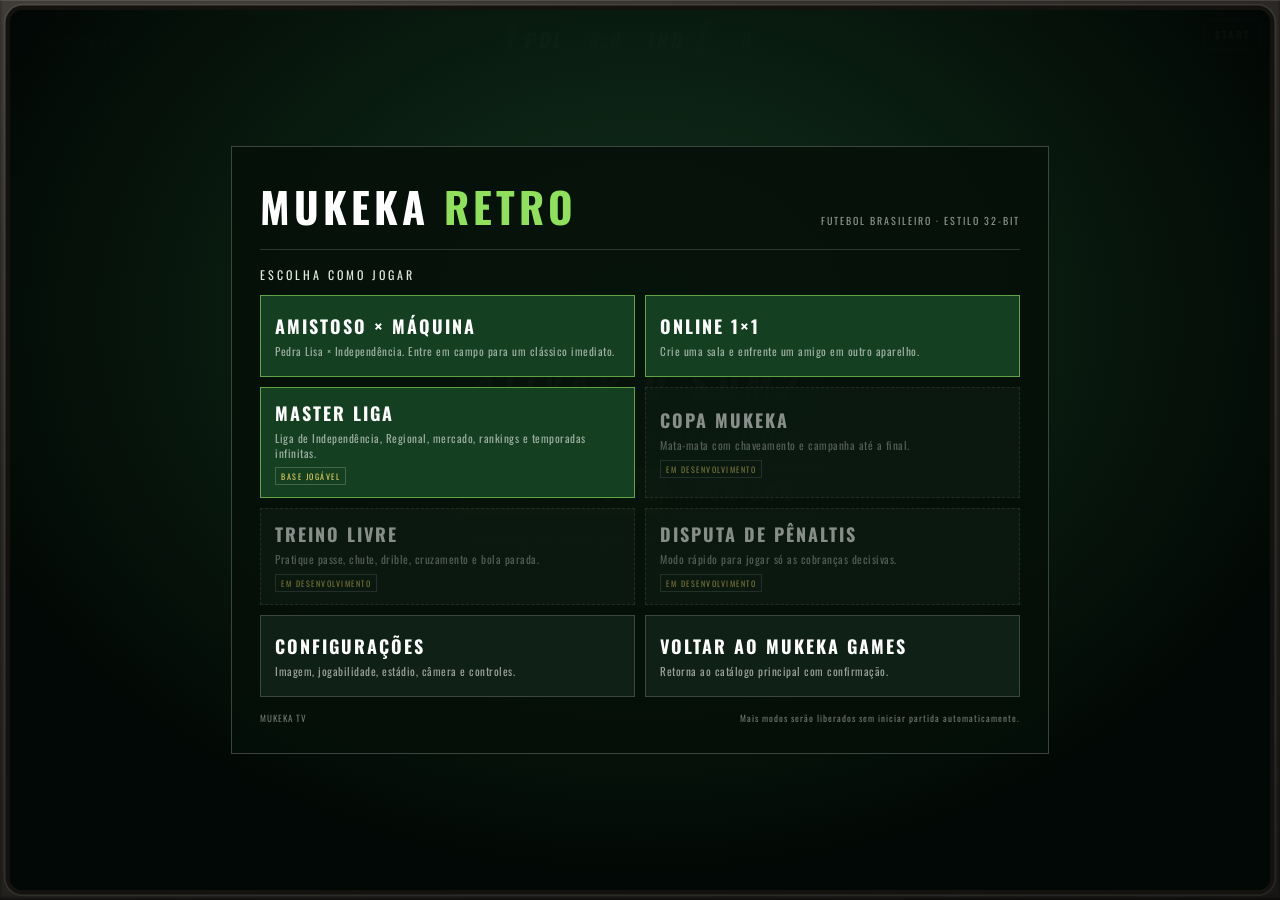
==== mukeka-retro/index.html @ c4d49ad3 "Adiciona apresentacao visual da arbitragem" ====
<!DOCTYPE html>
<html lang="pt-BR">
<head>
  <meta charset="UTF-8">
  <meta name="viewport" content="width=device-width, initial-scale=1.0, maximum-scale=1.0, user-scalable=no, viewport-fit=cover">
  <meta name="mobile-web-app-capable" content="yes">
  <meta name="apple-mobile-web-app-capable" content="yes">
  <meta name="apple-mobile-web-app-status-bar-style" content="black-translucent">
  <meta name="theme-color" content="#000000">
  <title>Mukeka Retro</title>
  <!-- Шрифт телеграфики: узкий гротеск с кириллицей — так выглядели плашки
       трансляций 90-х. Jersey 10 / Press Start 2P из первоначального плана
       отпали: у Jersey 10 нет кириллицы, а пиксельный шрифт — это приставка,
       а не телевизор. Не загрузился — падаем на системный узкий гротеск. -->
  <link rel="preconnect" href="https://fonts.googleapis.com">
  <link rel="preconnect" href="https://fonts.gstatic.com" crossorigin>
  <link href="https://fonts.googleapis.com/css2?family=Oswald:wght@400;500;700&display=swap" rel="stylesheet">
  <style>
    :root {
      --tv-font: "Oswald", "PT Sans Narrow", "Arial Narrow", Arial, sans-serif;
      --tv-navy: #131a3c;
      --tv-navy-deep: #080c22;
      --tv-gold: #f2c73d;
    }
    html, body {
      margin: 0; padding: 0;
      width: 100%; height: 100%;
      background: #000;
      overflow: hidden;
      touch-action: none; /* отключаем системные жесты, чтобы тапы шли в игру */
      font-family: "Courier New", monospace;
      -webkit-user-select: none; user-select: none;
    }
    #game { display: block; width: 100%; height: 100%; }

    /* ================= КОРПУС ТЕЛЕВИЗОРА =================
       Раньше «силуэт телевизора» рисовала только кривизна шейдера — чёрные
       углы внутри кадра. Теперь вокруг стекла стоит настоящий корпус:
       пластик, динамик, красный светодиод и панель аналоговых ручек.
       Настройки картинки живут ТОЛЬКО здесь (в меню их больше нет) —
       канал, яркость, контраст, цвет крутятся ручками, чёткость и газон
       переключаются клавишами, как на телевизоре конца 90-х.

       Важно про вёрстку: #tv-screen имеет transform, поэтому становится
       «якорем» для position: fixed своих потомков. Благодаря этому весь
       старый оверлей (табло, кнопки, стик) остался fixed и просто переехал
       внутрь стекла — переписывать полтора десятка правил не пришлось. */
    #tv {
      position: fixed; inset: 0; display: flex;
      gap: 0;
      padding: clamp(5px, 1.1vmin, 16px);
      box-sizing: border-box;
      /* Тёмный «графитовый» пластик: у телевизоров эпохи он не однотонный,
         а с мягким переливом от источника света в комнате */
      background:
        radial-gradient(120% 90% at 18% 0%, rgba(255,255,255,0.055), rgba(255,255,255,0) 62%),
        linear-gradient(160deg, #37332e 0%, #2a2724 38%, #201e1b 76%, #171614 100%);
    }
    /* Тонкая светлая фаска по внешнему периметру — ребро корпуса */
    #tv::after {
      content: ''; position: absolute; inset: 0; pointer-events: none;
      box-shadow: inset 0 1px 0 rgba(255,255,255,0.12), inset 0 -2px 3px rgba(0,0,0,0.5);
    }

    #tv-screen {
      position: relative; flex: 1 1 auto; min-width: 0; overflow: hidden;
      border-radius: clamp(5px, 1.4vmin, 20px);
      background: #000;
      transform: translateZ(0);   /* ЯКОРЬ для position: fixed внутри (см. выше) */
      /* Стекло утоплено в пластик: тёмная кромка + мягкая тень от рамки */
      box-shadow:
        0 0 0 clamp(2px, 0.5vmin, 6px) #14120f,
        0 0 0 clamp(3px, 0.7vmin, 8px) rgba(255,255,255,0.07),
        inset 0 0 clamp(10px, 2.4vmin, 34px) rgba(0,0,0,0.85);
    }
    /* Блик на стекле: очень слабый, иначе спорит с картинкой */
    #tv-glass {
      position: absolute; inset: 0; pointer-events: none; z-index: 30;
      background: linear-gradient(148deg,
        rgba(255,255,255,0.055) 0%, rgba(255,255,255,0.018) 17%,
        rgba(255,255,255,0) 34%, rgba(255,255,255,0) 100%);
    }

    /* ---- Панель управления ---- */
    #tv-panel {
      display: none !important;
      flex: 0 0 0;
      display: flex; flex-direction: column; align-items: center;
      gap: clamp(3px, 0.7vh, 9px);
      padding: clamp(4px, 1vh, 12px) 4px;
      box-sizing: border-box; overflow: hidden;
      font-family: var(--tv-font);
      /* Панель чуть светлее корпуса — как накладка на настоящем телевизоре */
      background: linear-gradient(105deg, rgba(255,255,255,0.05), rgba(0,0,0,0.22));
      border-radius: clamp(4px, 1vmin, 12px);
      box-shadow: inset 0 1px 0 rgba(255,255,255,0.13), inset 0 -1px 0 rgba(0,0,0,0.5);
    }
    #tv-brand {
      color: rgba(226,220,208,0.72); letter-spacing: 2px;
      font-size: clamp(8px, 1.5vh, 13px); font-weight: 700;
      text-shadow: 0 1px 0 rgba(0,0,0,0.8);
      display: flex; align-items: baseline; gap: 2px;
    }
    #tv-brand span { color: var(--tv-gold); opacity: 0.75; font-weight: 500; }

    /* Решётка динамика: ряды точек, как на портативных ТВ */
    #tv-grille {
      width: 74%; height: clamp(10px, 2.4vh, 22px); flex: 0 0 auto;
      border-radius: 2px;
      background-image: radial-gradient(rgba(0,0,0,0.62) 34%, rgba(255,255,255,0.05) 36%);
      background-size: 5px 5px;
      box-shadow: inset 0 1px 2px rgba(0,0,0,0.6);
    }
    /* Красный «глазок» дежурного режима */
    #tv-led {
      width: 7px; height: 7px; border-radius: 50%; flex: 0 0 auto;
      background: #ff4130;
      box-shadow: 0 0 7px rgba(255,65,48,0.85), inset 0 0 2px rgba(255,220,210,0.9);
    }

    /* ---- Во весь экран ----
       Панель ручек уезжает, рамка и скругление корпуса схлопываются, картинка
       занимает всё окно. Выход — маленькая кнопка в углу и Esc; состояние
       запоминается, поэтому записывать ролики можно без лишнего клика. */
    body.tv-full #tv { padding: 0; gap: 0; }
    body.tv-full #tv-panel { display: none; }
    body.tv-full #tv-screen { border-radius: 0; box-shadow: none; }

    #fs-exit {
      position: fixed; top: 10px; right: 12px;
      width: 28px; height: 28px; display: none;
      align-items: center; justify-content: center;
      font-family: var(--tv-font); font-size: 16px; line-height: 1;
      color: rgba(255,255,255,0.6);
      background: rgba(0,0,0,0.42);
      border: 1px solid rgba(255,255,255,0.22); cursor: pointer;
      opacity: 0.6; transition: opacity 0.15s;
      touch-action: manipulation; z-index: 12;
    }
    body.tv-full #fs-exit { display: flex; }
    #fs-exit:hover, #fs-exit:active { opacity: 1; color: #fff; }

    /* ---- Аналоговая ручка ---- */
    .knob {
      --k: clamp(30px, 6.4vh, 52px);
      width: 100%; display: flex; flex-direction: column; align-items: center;
      gap: 1px; touch-action: none; cursor: grab;
    }
    .knob:active { cursor: grabbing; }
    .knob-dial {
      position: relative; width: var(--k); height: var(--k); border-radius: 50%;
      /* Риски вокруг ручки — по ним и видно, насколько она повёрнута */
      background:
        repeating-conic-gradient(from -140deg,
          rgba(255,255,255,0.30) 0deg 1.1deg, rgba(255,255,255,0) 1.1deg 28deg);
      display: flex; align-items: center; justify-content: center;
    }
    /* Сама рифлёная шайба — она и вращается */
    .knob-cap {
      position: absolute; inset: 13%; border-radius: 50%;
      background:
        repeating-conic-gradient(rgba(0,0,0,0.20) 0deg 4deg, rgba(255,255,255,0.05) 4deg 8deg),
        radial-gradient(circle at 34% 28%, #57514a 0%, #3b3630 52%, #242119 100%);
      box-shadow: 0 2px 3px rgba(0,0,0,0.65), inset 0 1px 0 rgba(255,255,255,0.22);
      transition: transform 0.08s ease-out;
    }
    /* Указатель на шайбе */
    .knob-cap::after {
      content: ''; position: absolute; left: 50%; top: 7%;
      width: 2px; height: 34%; margin-left: -1px; border-radius: 1px;
      background: linear-gradient(180deg, #f4ead3, rgba(244,234,211,0.35));
      box-shadow: 0 0 3px rgba(255,240,200,0.6);
    }
    .knob-name {
      color: rgba(226,220,208,0.62); letter-spacing: 1px;
      font-size: clamp(7px, 1.25vh, 11px); text-transform: uppercase;
      text-shadow: 0 1px 0 rgba(0,0,0,0.75);
    }
    .knob-val {
      color: var(--tv-gold); font-size: clamp(8px, 1.35vh, 12px);
      letter-spacing: 1px; font-weight: 500; min-height: 1em;
      text-shadow: 0 0 5px rgba(242,199,61,0.35);
    }

    /* ---- Клавиши ---- */
    .tv-key {
      width: 88%; display: flex; flex-direction: column; align-items: center;
      gap: 0; padding: clamp(2px, 0.5vh, 5px) 2px;
      font-family: var(--tv-font); font-size: clamp(7px, 1.2vh, 11px);
      letter-spacing: 1px; color: rgba(226,220,208,0.66);
      background: linear-gradient(180deg, #4a443d, #2e2a25);
      border: none; border-radius: 3px; cursor: pointer;
      box-shadow: 0 2px 0 rgba(0,0,0,0.55), inset 0 1px 0 rgba(255,255,255,0.18);
      touch-action: manipulation;
    }
    .tv-key b {
      color: var(--tv-gold); font-weight: 500; font-size: clamp(8px, 1.3vh, 12px);
    }
    .tv-key:active {
      transform: translateY(2px);
      box-shadow: 0 0 0 rgba(0,0,0,0.55), inset 0 1px 3px rgba(0,0,0,0.5);
    }

    /* Планшет: панель уже и ручки мельче, чем на ПК — пальцу хватает, а поле
       остаётся крупным (фидбек Олега 27.07.2026). Раскладка та же, только
       масштаб: логика ручек от размера не зависит. */
    @media (pointer: coarse) {
      #tv-panel { flex: 0 0 clamp(62px, 8vw, 104px); gap: clamp(2px, 0.5vh, 6px); }
      .knob { --k: clamp(26px, 5.2vh, 40px); }
      #tv-brand { font-size: clamp(7px, 1.2vh, 11px); letter-spacing: 1px; }
      #tv-grille { height: clamp(8px, 1.8vh, 15px); }
      .tv-key { width: 92%; }
    }

    /* Узкий/низкий экран: панель ложится под стекло горизонтальной полосой,
       чтобы на телефоне ручки не съели половину поля */
    @media (max-width: 820px), (max-height: 430px) {
      #tv { flex-direction: column; }
      #tv-panel {
        flex: 0 0 auto; flex-direction: row; justify-content: center;
        gap: clamp(6px, 2vw, 18px); padding: 4px 8px;
      }
      #tv-brand, #tv-grille, #tv-led { display: none; }
      .knob { width: auto; --k: clamp(26px, 8vw, 40px); }
      .tv-key { width: auto; min-width: 62px; }
    }

    /* Плашка игрока с мячом: номер и фамилия внизу кадра, как в футсимах.
       Собрана из тех же кирпичей, что табло — это графика ОДНОГО эфира. */
    #nameplate {
      /* Выше шпаргалки и бегущей строки составов */
      position: fixed; left: 18px; bottom: 58px;
      display: none; align-items: stretch;
      transform: skewX(var(--tv-skew));
      font-family: var(--tv-font);
      background: rgba(6,8,16,0.34);
      color: rgba(255,255,255,0.82); font-size: 13px; font-weight: 700; letter-spacing: 1.5px;
      opacity: 0.68;
      pointer-events: none; z-index: 10;
    }
    #nameplate.show { display: flex; }

    /* Плашка статистики на финальном свистке — телеграфика УТ-1: тот же
       скошенный блок и золотой акцент, что у заставки матча */
    #stats-card {
      position: fixed; left: 50%; bottom: 18%;
      transform: translateX(-50%) translateY(18px);
      font-family: var(--tv-font); text-align: center;
      opacity: 0; pointer-events: none; z-index: 11;
      transition: opacity 0.5s ease-out, transform 0.5s ease-out;
    }
    #stats-card.show { opacity: 1; transform: translateX(-50%) translateY(0); }
    #stats-title {
      display: block; transform: skewX(var(--tv-skew));
      background: var(--tv-slab); color: #fff;
      font-size: clamp(15px, 2.4vw, 26px); font-weight: 700;
      letter-spacing: 4px; padding: 4px 26px; margin-bottom: 6px;
    }
    #stats-body {
      display: block; transform: skewX(var(--tv-skew));
      background: var(--tv-slab); color: #fff;
      font-size: clamp(11px, 1.7vw, 18px); font-weight: 500;
      letter-spacing: 2px; padding: 8px 22px;
    }
    #stats-body .st-row {
      display: grid; grid-template-columns: 3.5em 1fr 3.5em;
      gap: 10px; padding: 2px 0; align-items: baseline;
    }
    #stats-body .st-label { color: var(--tv-gold); font-weight: 600; }
    #stats-body .st-a { text-align: right; }
    #stats-body .st-b { text-align: left; }

    /* Радар — служебная графика, как полоска силы: БЕЗ скоса (skew исказил
       бы геометрию поля) и без плашки телеграфики. Внизу по центру, как в
       PES; на таче стик слева и кнопки справа его не задевают. */
    #radar {
      position: fixed; left: 50%; bottom: 6px;
      transform: translateX(-50%);
      width: clamp(88px, 11%, 132px);
      aspect-ratio: 105 / 68;
      display: none;
      opacity: 0.72;
      pointer-events: none; z-index: 9;
    }
    #radar.show { display: block; }
    #np-mark { width: 4px; align-self: stretch; background: #888; }
    #np-num {
      display: flex; align-items: center; padding: 1px 6px;
      color: rgba(242,199,61,0.82);
      background: rgba(0, 0, 0, 0.18);
      font-variant-numeric: tabular-nums;
    }
    #np-name { display: flex; align-items: center; padding: 1px 8px; }

    /* Логотип телеканала в ЛЕВОМ верхнем углу — настоящий «жучок» эфира.
       Картинку назначает ПАК атрибутики (data/packs/<id>/pack.json →
       textures.channelLogo): у своей сборки реальный УТ-1, у публичной
       вымышленный УГ-1. Пак без логотипа — блок просто не показывается. */
    #channel-logo {
      position: fixed; top: 20px; left: 20px;
      display: block;
      padding: 2px 6px 1px;
      font-family: var(--tv-font);
      font-size: clamp(10px, 1.15vw, 15px);
      font-weight: 700;
      font-style: italic;
      letter-spacing: 1px;
      color: rgba(255,255,255,0.90);
      background: rgba(7, 24, 13, 0.48);
      border-left: 3px solid #178a3b;
      transform: skewX(-10deg);
      opacity: 0.78;
      pointer-events: none;
      text-shadow: 1px 1px 0 rgba(0,0,0,0.65);
      z-index: 10;
    }

    /* ================= ТЕЛЕГРАФИКА =================
       Стиль один на всю инфографику матча и снят с логотипа УТ-1: плоский
       скошенный блок, тяжёлый узкий гротеск с наклоном, никаких градиентов,
       рамок и объёмных теней. Раньше плашки были «объёмными» — тёмно-синий
       градиент с окантовкой и подложкой; рядом с минималистичным жучком
       канала это выглядело из разных эпох (фидбек Олега 27.07.2026).

       Наклон делает САМ блок (skewX), текст наклоняется вместе с ним — ровно
       как в знаке УТ-1, где курсив и есть вся форма. Поэтому обратного
       раскоса у текста нет: он не нужен и только вернул бы прямые буквы. */
    :root { --tv-skew: -11deg; --tv-slab: rgba(6, 8, 16, 0.74); }

    #scoreboard {
      position: fixed; top: 12px; left: 50%;
      transform: translateX(-50%) skewX(var(--tv-skew));
      display: flex; align-items: stretch;
      font-family: var(--tv-font);
      background: var(--tv-slab);
      color: #fff; font-weight: 700; font-size: 19px; letter-spacing: 3px;
      pointer-events: none; z-index: 10;
    }
    #scoreboard span { display: flex; align-items: center; }
    .sb-team { padding: 3px 12px 2px; }
    /* Метка команды — тот же скошенный штрих, что «1» в знаке канала */
    .sb-mark { width: 7px; align-self: stretch; background: #888; }
    #sb-score {
      color: var(--tv-gold); padding: 3px 13px 2px;
      background: rgba(0, 0, 0, 0.35);
    }
    #sb-time {
      color: #8fe05a; min-width: 44px; justify-content: flex-end;
      padding: 3px 12px 2px; font-weight: 500;
      font-variant-numeric: tabular-nums;
    }

    #goal-flash {
      position: fixed; top: 34%; left: 0; right: 0;
      text-align: center; font-family: var(--tv-font);
      color: #fff; font-weight: 700; font-size: 9vw; letter-spacing: 10px;
      text-shadow: 0 0 18px rgba(255,255,120,0.9), 4px 4px 0 #000;
      opacity: 0; pointer-events: none;
      transition: opacity 0.15s;
    }
    #goal-flash.show { opacity: 1; }

    /* Arbitragem: faixa própria para falta/impedimento/pênalti. Ela não usa
       o mesmo bloco gigante do gol, então a partida continua limpa. */
    #ref-banner {
      position: fixed; top: 18%; left: 50%;
      transform: translateX(-50%) translateY(-10px) skewX(var(--tv-skew));
      display: flex; align-items: center; gap: 10px;
      min-width: min(430px, 72vw);
      justify-content: center;
      padding: 7px 18px 6px;
      font-family: var(--tv-font);
      font-size: clamp(15px, 2.2vw, 27px);
      font-weight: 700; letter-spacing: 3px;
      color: #fff; background: rgba(6,8,16,.82);
      border-left: 6px solid #d7e45d;
      opacity: 0; pointer-events: none; z-index: 12;
      transition: opacity .18s ease, transform .18s ease;
      text-shadow: 1px 1px 0 rgba(0,0,0,.65);
    }
    #ref-banner.show {
      opacity: 1;
      transform: translateX(-50%) translateY(0) skewX(var(--tv-skew));
    }
    #ref-banner.penalty { border-left-color: #f2c739; }
    #ref-banner.offside { border-left-color: #8fc8ff; }
    #ref-banner.advantage { border-left-color: #7fe06a; }

    /* Cartão do árbitro: pequeno, legível e com cara de transmissão, sem
       cobrir o campo inteiro. */
    #ref-card {
      position: fixed; top: 27%; left: 50%;
      transform: translateX(-50%) translateY(12px) skewX(var(--tv-skew));
      display: grid;
      grid-template-columns: 22px auto auto;
      align-items: stretch;
      font-family: var(--tv-font);
      background: rgba(6,8,16,.86);
      color: #fff; font-size: clamp(12px, 1.7vw, 18px);
      font-weight: 700; letter-spacing: 2px;
      opacity: 0; pointer-events: none; z-index: 12;
      transition: opacity .2s ease, transform .2s ease;
    }
    #ref-card.show {
      opacity: 1;
      transform: translateX(-50%) translateY(0) skewX(var(--tv-skew));
    }
    #ref-card .rc-color { background: #f4dc37; min-height: 34px; }
    #ref-card.red .rc-color { background: #e23b32; }
    #ref-card .rc-name { padding: 7px 13px 6px; }
    #ref-card .rc-min {
      padding: 7px 10px 6px;
      color: var(--tv-gold);
      background: rgba(0,0,0,.30);
      font-variant-numeric: tabular-nums;
    }

    /* Титр автора гола: тот же плоский скошенный блок */
    #goal-card {
      position: fixed; top: 34%; left: 50%;
      transform: translate(-50%, 11vw) skewX(var(--tv-skew)) translateY(14px);
      display: flex; align-items: stretch; font-family: var(--tv-font);
      background: var(--tv-slab);
      color: #fff; font-size: 19px; font-weight: 700; letter-spacing: 3px;
      opacity: 0; pointer-events: none; z-index: 10;
      transition: opacity 0.25s ease-out, transform 0.25s ease-out;
    }
    #goal-card.show {
      opacity: 1;
      transform: translate(-50%, 11vw) skewX(var(--tv-skew)) translateY(0);
    }
    #goal-card .gc-mark { width: 7px; align-self: stretch; background: #888; }
    #goal-card .gc-team { padding: 4px 14px 3px; }
    #goal-card .gc-min {
      padding: 4px 12px 3px; color: var(--tv-gold);
      background: rgba(0, 0, 0, 0.35);
    }

    /* Повтор: плашка с красным «глазом» записи и полосы видеомагнитофона */
    #replay-tag {
      position: fixed; top: 56px; left: 50%;
      transform: translateX(-50%) skewX(var(--tv-skew));
      display: none; align-items: center; gap: 9px;
      font-family: var(--tv-font); font-size: 16px; font-weight: 700;
      letter-spacing: 4px; color: #fff; padding: 2px 13px 1px;
      background: var(--tv-slab);
      pointer-events: none; z-index: 10;
    }
    #replay-tag.show { display: flex; }
    #replay-tag::before {
      content: ''; width: 10px; height: 10px; border-radius: 50%;
      background: #e0332a; box-shadow: 0 0 7px rgba(224,51,42,0.9);
      animation: rec-blink 1s steps(1, end) infinite;
    }
    @keyframes rec-blink { 0%, 55% { opacity: 1; } 56%, 100% { opacity: 0.15; } }
    /* Тонкие бегущие полосы поверх кадра — «лента прокручивается».
       Живут на СТЕКЛЕ, а не на body: иначе полосы поползли бы и по корпусу. */
    body.replaying #tv-screen::after {
      content: ''; position: absolute; inset: 0; pointer-events: none; z-index: 9;
      background: repeating-linear-gradient(
        180deg,
        rgba(255,255,255,0.05) 0px, rgba(255,255,255,0.05) 1px,
        rgba(0,0,0,0) 1px, rgba(0,0,0,0) 5px);
      animation: tape-roll 1.4s linear infinite;
    }
    @keyframes tape-roll { from { background-position-y: 0; } to { background-position-y: 40px; } }

    /* Заставка перед матчем: кто с кем, где и когда — как титр в начале эфира */
    #matchcard {
      position: fixed; left: 50%; bottom: 12%;
      width: min(900px, 88%);
      transform: translateX(-50%) translateY(18px);
      font-family: var(--tv-font); text-align: center;
      opacity: 0; pointer-events: none; z-index: 10;
      transition: opacity 0.5s ease-out, transform 0.5s ease-out;
    }
    #matchcard.show { opacity: 1; transform: translateX(-50%) translateY(0); }
    #mc-teams {
      display: flex; align-items: center; justify-content: center;
      gap: clamp(8px, 1.4vw, 20px);
      width: 100%; box-sizing: border-box;
      padding: 11px 18px 9px;
      transform: skewX(var(--tv-skew));
      background: var(--tv-slab);
      color: #fff; font-size: clamp(16px, 2.2vw, 28px); font-weight: 700;
      letter-spacing: clamp(2px, .45vw, 6px);
      white-space: nowrap;
    }
    #mc-home, #mc-away { white-space: nowrap; flex: 0 1 auto; }
    #mc-teams .mc-dash { flex: 0 0 auto; }
    #mc-venue {
      margin-top: 7px; color: rgba(255,255,255,0.82);
      font-size: clamp(11px, 1.5vw, 16px); letter-spacing: 4px;
      text-shadow: 1px 1px 0 #000;
    }

    /* Панель настроек: ретро-оверлей в духе ТВ-меню */
    #settings {
      /* Меню живёт НА СТЕКЛЕ телевизора, поэтому размеры — в процентах от
         экрана, а не во vw/vh: иначе панель вылезала бы за рамку корпуса */
      position: fixed; top: 4%; left: 50%; transform: translateX(-50%);
      width: min(600px, 94%); max-height: 90%; overflow-y: auto;
      background: rgba(0, 0, 10, 0.92); color: #ddd;
      border: 1px solid rgba(255,255,255,0.45);
      padding: 18px 22px; z-index: 12; display: none;
      font-size: 13px; line-height: 1.55;
      touch-action: pan-y;
    }
    #settings.show { display: block; }
    body.pregame-settings #settings { z-index: 130001; }
    #settings h2 {
      margin: 0 0 12px; font-size: 16px; letter-spacing: 4px; color: #fff;
    }
    #settings h3 {
      margin: 16px 0 6px; font-size: 13px; letter-spacing: 2px; color: #e8d44d;
      border-bottom: 1px solid rgba(255,255,255,0.2); padding-bottom: 4px;
    }
    /* Секции меню складываются: справочник управления — это стена текста,
       и без сворачивания до настроек камеры приходилось листать полэкрана
       (фидбек Олега 27.07.2026). Разметку секций собирает main.js по <h3> —
       так новый раздел не требует ни строчки вёрстки. */
    #settings h3 {
      cursor: pointer; user-select: none; display: flex; align-items: center;
      gap: 8px; touch-action: manipulation;
    }
    #settings h3::before {
      content: '▾'; font-size: 11px; width: 10px; flex: 0 0 auto;
      color: rgba(255,255,255,0.55); transition: transform 0.12s;
    }
    #settings h3.folded::before { transform: rotate(-90deg); }
    #settings h3:hover { color: #fff; }
    #settings .sect { overflow: hidden; }
    #settings h3.folded + .sect { display: none; }
    #settings-fold {
      position: absolute; top: 12px; right: 44px;
      background: none; border: 1px solid rgba(255,255,255,0.3);
      color: #ddd; font-family: var(--tv-font); font-size: 11px;
      letter-spacing: 1px; padding: 2px 8px; cursor: pointer;
      touch-action: manipulation;
    }
    #settings-fold:active { background: rgba(255,255,255,0.18); }
    #settings .row { margin: 3px 0; }
    #settings .key { color: #fff; font-weight: bold; }
    #settings select {
      width: min(270px, 100%); margin-left: 6px; padding: 4px 8px;
      background: #111521; color: #eee;
      border: 1px solid rgba(255,255,255,0.45);
      font-family: var(--tv-font); font-size: 12px; letter-spacing: 1px;
    }
    #settings-close {
      position: absolute; top: 10px; right: 14px;
      background: none; border: none; color: #eee; font-size: 20px;
      font-family: inherit; cursor: pointer; padding: 4px 8px;
      touch-action: manipulation;
    }
    #hint {
      display: none !important;
      position: fixed; bottom: 16px; left: 16px;
      color: rgba(255,255,255,0.65); font-size: 13px;
      pointer-events: none;
      text-shadow: 1px 1px 0 #000;
      transition: opacity 1.2s ease-out;
    }
    /* Шпаргалка гаснет, когда игра пошла: в эфире нет строки с раскладкой.
       Временные подсказки (стандарты, вратарь) зажигают её снова. */
    #hint.dim { opacity: 0; }

    /* Виртуальный стик (появляется под пальцем на левой половине экрана) */
    #stick-base {
      position: fixed; width: 120px; height: 120px; display: none;
      border: 2px solid rgba(255,255,255,0.35); border-radius: 50%;
      background: rgba(0,0,0,0.2); pointer-events: none; z-index: 5;
    }
    #stick-knob {
      position: absolute; left: 34px; top: 34px; width: 48px; height: 48px;
      border-radius: 50%; background: rgba(255,255,255,0.45);
    }

    /* Controles de toque: quatro botões principais em losango, inspirados
       na lógica clássica de futebol. Os símbolos são apenas formas geométricas
       e a função continua sendo a mesma do motor do Mukeka Retro. */
    .tbtn {
      position: fixed; width: 62px; height: 62px; border-radius: 50%;
      border: 2px solid rgba(255,255,255,0.42); background: rgba(0,0,0,0.34);
      color: #fff; font-family: var(--tv-font); letter-spacing: .5px;
      display: none; flex-direction: column; align-items: center; justify-content: center;
      user-select: none; -webkit-user-select: none; z-index: 5;
      touch-action: manipulation;
    }
    .tbtn:active { background: rgba(255,255,255,0.23); transform: scale(.96); }
    .face-symbol { font: 700 27px/24px Arial, sans-serif; pointer-events: none; }
    .face-label { margin-top: 3px; font-size: 8px; line-height: 9px; letter-spacing: .7px; pointer-events: none; }

    /* Losango: △ em cima, □ à esquerda, ○ à direita, × embaixo. */
    #btn-through { right: 76px; bottom: 148px; }
    #btn-shoot   { right: 140px; bottom: 86px; }
    #btn-cross   { right: 12px; bottom: 86px; }
    #btn-pass    { right: 76px; bottom: 24px; }

    #btn-shoot.gesture-active {
      border-color: rgba(232,212,77,0.85);
      background: rgba(232,212,77,0.12);
      box-shadow: 0 0 13px rgba(232,212,77,0.20);
    }

    /* Funções auxiliares menores, para não esconder o campo. */
    #btn-switch { right: 216px; bottom: 30px; width: 46px; height: 46px; font-size: 10px; }
    #btn-sprint { right: 216px; bottom: 84px; width: 46px; height: 46px; font-size: 10px; }
    #btn-feint  { right: 216px; bottom: 138px; width: 46px; height: 46px; font-size: 10px; }
    #btn-feint:active, #btn-feint.on {
      border-color: rgba(232,212,77,0.85);
      background: rgba(232,212,77,0.16);
    }
    @media (pointer: coarse) { .tbtn { display: flex; } }

    /* Контекстные кнопки (как в мобильных футсимах): те же две кнопки
       меняют смысл по фазе. Атака: ПАС/УДАР. Оборона: КОРПУС/ВЫНОС.
       Фазу ставит match.js в body[data-phase]. Спаны не ловят касания —
       целью события остаётся сама кнопка (иначе ломается детект .tbtn) */
    .tbtn span { pointer-events: none; }
    .tbtn .lbl-def { display: none; font-size: 13px; }
    body[data-phase="defend"] .tbtn .lbl-atk { display: none; }
    body[data-phase="defend"] .tbtn .lbl-def { display: inline; }
    body[data-phase="defend"] #btn-pass,
    body[data-phase="defend"] #btn-shoot { border-color: rgba(224,120,80,0.55); }
    /* В обороне круг жеста меняет смысл: НАВЕС → ПОДКАТ (тап по правой зоне) */
    #cross-zone span { pointer-events: none; }
    #cross-zone .lbl-def { display: none; }
    body[data-phase="defend"] #cross-zone .lbl-atk { display: none; }
    body[data-phase="defend"] #cross-zone .lbl-def { display: inline; }
    body[data-phase="defend"] #cross-zone {
      border-color: rgba(224,120,80,0.5);
      color: rgba(255,190,150,0.55);
    }

    /* Зона жеста навеса (планшет): большой пунктирный круг-подсказка.
       Жест работает во всей правой зоне, круг показывает «рисуй здесь» */
    #cross-zone {
      position: fixed; right: 134px; bottom: 140px;
      width: 148px; height: 148px; border-radius: 50%;
      border: 2px dashed rgba(255,255,255,0.22);
      background: rgba(255,255,255,0.03);
      color: rgba(255,255,255,0.38);
      font-family: inherit; font-size: 15px; letter-spacing: 4px;
      display: none; align-items: center; justify-content: center;
      pointer-events: none; z-index: 4;
      text-shadow: 1px 1px 0 #000;
    }
    /* Слой визуализации жеста: след пальца + кольцо силы (рисует input.js) */
    #gesture-viz {
      position: fixed; inset: 0; pointer-events: none; z-index: 4; display: none;
    }
    @media (pointer: coarse) {
      /* O círculo virou um botão real; a grande marca pontilhada não precisa
         mais ocupar o campo. O gesto avançado continua funcionando na área direita. */
      #cross-zone { display: none; }
      #gesture-viz { display: block; }
    }

    /* Celular: interface mínima, inspirada nos controles clássicos.
       Só os quatro símbolos ficam no canto direito. L1/R2 saem da tela:
       troca de jogador e sprint passam a ser automáticos. L2 continua
       disponível, pequeno, logo abaixo do MUKEKA TV. */
    @media (pointer: coarse) {
      html, body { width: 100%; height: 100dvh; min-height: 100dvh; }
      #tv {
        inset: 0;
        padding: 0;
        background: #000;
      }
      #tv-screen {
        border-radius: 0;
        box-shadow: none;
      }

      #nameplate {
        left: max(8px, env(safe-area-inset-left));
        bottom: max(8px, env(safe-area-inset-bottom));
        font-size: 10px;
        letter-spacing: 1px;
        opacity: .55;
      }

      #stick-base {
        width: 108px; height: 108px;
        border-color: rgba(255,255,255,.16);
        background: rgba(0,0,0,.05);
        opacity: .55;
      }
      #stick-knob {
        left: 32px; top: 32px; width: 42px; height: 42px;
        background: rgba(255,255,255,.22);
      }

      .tbtn {
        width: 50px; height: 50px;
        border: 1px solid rgba(255,255,255,.22);
        background: rgba(0,0,0,.08);
        opacity: .40;
      }
      .tbtn:active {
        opacity: .82;
        background: rgba(255,255,255,.14);
      }
      .tbtn .face-label,
      .tbtn .lbl-atk,
      .tbtn .lbl-def {
        display: none !important;
      }
      .face-symbol {
        font-size: 24px;
        line-height: 24px;
        opacity: .82;
      }

      #btn-through { right: 64px; bottom: 126px; }
      #btn-shoot   { right: 116px; bottom: 76px; }
      #btn-cross   { right: 12px; bottom: 76px; }
      #btn-pass    { right: 64px; bottom: 26px; }

      #btn-switch,
      #btn-sprint {
        display: none !important;
      }

      #btn-feint {
        display: flex !important;
        left: max(18px, env(safe-area-inset-left));
        right: auto;
        top: calc(max(18px, env(safe-area-inset-top)) + 42px);
        bottom: auto;
        width: 36px;
        height: 36px;
        font-size: 9px;
        opacity: .32;
        background: rgba(0,0,0,.06);
      }
      #btn-feint:active, #btn-feint.on { opacity: .78; }

      #channel-logo {
        top: max(10px, env(safe-area-inset-top));
        left: max(10px, env(safe-area-inset-left));
      }
      #pause-start {
        top: max(6px, env(safe-area-inset-top));
        right: max(6px, env(safe-area-inset-right));
      }
    }

    /* Бегущая строка с составами — как в начале трансляции 90-х.
       Полоса идёт ровно, без скоса: скошенная лента при движении «плывёт»
       и читается хуже. Наклон живёт в самих буквах — этого хватает, чтобы
       строка была из той же графики, что табло и жучок канала. */
    #lineups {
      position: fixed; left: 0; right: 0; bottom: 0;
      height: 30px; overflow: hidden; display: none;
      background: var(--tv-slab);
      pointer-events: none; z-index: 11;
    }
    #lineups.show { display: block; }
    #lineups-text {
      position: absolute; top: 0; left: 0; white-space: nowrap;
      height: 100%; display: flex; align-items: center;
      font-family: var(--tv-font); font-weight: 500; font-style: italic;
      font-size: 16px; letter-spacing: 2px; color: #fff;
      /* Стартовая позиция и длина прохода считаются в JS от реальной ширины
         текста — иначе скорость строки зависела бы от длины состава */
      animation: lineups-roll var(--roll, 14s) linear 1 forwards;
      will-change: transform;
    }
    @keyframes lineups-roll {
      from { transform: translateX(var(--from, 100vw)); }
      to   { transform: translateX(var(--to, -100%)); }
    }
    #lineups-text .lu-team { color: var(--tv-gold); font-weight: 700; font-style: normal; }
    #lineups-text .lu-num { color: #8fe05a; }
    #lineups-text .lu-sep { color: rgba(255,255,255,0.35); padding: 0 14px; }

    /* Шкала замаха удара */
    #power {
      position: fixed; bottom: 10px; left: 50%; transform: translateX(-50%);
      width: 180px; height: 10px; display: none;
      border: 1px solid rgba(255,255,255,0.5); background: rgba(0,0,0,0.5);
    }
    #power-fill { height: 100%; width: 0%; background: #e8d44d; }
    #power-fill.over { background: #e04a30; } /* красная зона: передержка */

    /* ================= MENU PRINCIPAL / LOBBY PRÉ-PARTIDA ================= */
    #pregame-menu {
      position: fixed; inset: 0; z-index: 110000;
      display: grid; place-items: center;
      padding: clamp(12px, 3vw, 28px);
      background:
        radial-gradient(80% 90% at 50% 35%, rgba(19,55,31,.90), rgba(2,8,5,.97) 72%);
      font-family: var(--tv-font);
      -webkit-tap-highlight-color: transparent;
    }
    #pregame-menu.hidden { display: none; }
    .pg-shell {
      width: min(760px, 96%);
      max-height: 92%;
      overflow-y: auto;
      padding: clamp(16px, 3vw, 28px);
      border: 1px solid rgba(255,255,255,.22);
      background: rgba(5,15,9,.88);
    }
    .pg-brand {
      display: flex; align-items: baseline; justify-content: space-between;
      gap: 16px; padding-bottom: 12px; margin-bottom: 16px;
      border-bottom: 1px solid rgba(255,255,255,.16);
    }
    .pg-logo {
      color: #fff; font-weight: 900;
      font-size: clamp(22px, 4vw, 42px); letter-spacing: 4px;
    }
    .pg-logo span { color: #8fe05a; }
    .pg-sub {
      color: rgba(255,255,255,.55); font-size: 10px;
      letter-spacing: 2px; text-align: right;
    }
    .pg-title {
      margin: 0 0 12px; color: #dfe9e0;
      font-size: 12px; letter-spacing: 3px;
    }
    .pg-grid {
      display: grid;
      grid-template-columns: repeat(2, minmax(0,1fr));
      gap: 10px;
    }
    .pg-mode {
      min-height: 82px;
      padding: 12px 14px;
      text-align: left;
      border: 1px solid rgba(255,255,255,.18);
      background: rgba(17,35,24,.88);
      color: #fff;
      font-family: var(--tv-font);
      cursor: pointer;
    }
    .pg-mode:hover, .pg-mode:focus-visible {
      border-color: #8fe05a;
      outline: none;
    }
    .pg-mode strong {
      display: block; font-size: clamp(13px, 2vw, 18px);
      letter-spacing: 2px; margin-bottom: 5px;
    }
    .pg-mode small {
      display: block; color: rgba(255,255,255,.58);
      line-height: 1.35; letter-spacing: .5px;
    }
    .pg-mode.primary {
      border-color: rgba(143,224,90,.62);
      background: rgba(23,70,37,.88);
    }
    .pg-mode[disabled] {
      cursor: default; opacity: .52;
      border-style: dashed;
    }
    .pg-tag {
      display: inline-block; margin-top: 7px; padding: 2px 5px;
      border: 1px solid rgba(255,255,255,.2);
      color: #d9c95c; font-size: 8px; letter-spacing: 1.5px;
    }
    .pg-footer {
      display: flex; justify-content: space-between; align-items: center;
      gap: 12px; margin-top: 14px;
      color: rgba(255,255,255,.42); font-size: 9px; letter-spacing: 1px;
    }
    .pg-friendly-setup, .pg-online-setup {
      padding: 14px 0 4px;
    }
    .pg-versus {
      display: grid;
      grid-template-columns: minmax(0,1fr) auto minmax(0,1fr);
      align-items: end;
      gap: 12px;
    }
    .pg-versus label span {
      display: block; margin-bottom: 6px;
      color: rgba(255,255,255,.62);
      font-size: 10px; letter-spacing: 2px;
    }
    .pg-versus select {
      width: 100%; min-height: 44px;
      padding: 8px 10px;
      color: #fff; background: #102319;
      border: 1px solid #45634b;
      font: 700 12px var(--tv-font);
    }
    .pg-versus > b {
      padding-bottom: 10px;
      color: var(--tv-gold); font-size: 22px;
    }
    .pg-match-preview {
      display: flex; align-items: center; justify-content: center;
      gap: 10px; margin: 18px 0 14px;
    }
    .pg-match-preview span {
      min-width: 112px; padding: 8px 10px;
      text-align: center;
      background: rgba(255,255,255,.035);
      border: 1px solid rgba(255,255,255,.2);
      border-left-width: 5px;
      font-size: 11px; letter-spacing: 1px;
    }
    .pg-match-preview b { color: #fff; }
    .pg-setup-actions {
      display: flex; justify-content: center; gap: 10px; flex-wrap: wrap;
    }
    .pg-setup-actions button {
      min-height: 44px; padding: 8px 16px;
      color: #eaf5ec; background: #12271a;
      border: 1px solid #42664b;
      font: 700 11px var(--tv-font); letter-spacing: 1.5px;
      cursor: pointer;
    }
    .pg-setup-actions button.primary {
      color: #071109; background: #8fe05a; border-color: #8fe05a;
    }
    .pg-setup-note {
      margin-top: 12px; text-align: center;
      color: rgba(255,255,255,.45); font-size: 9px; letter-spacing: 1px;
    }
    @media (max-width: 580px) {
      .pg-grid { grid-template-columns: 1fr; }
      .pg-mode { min-height: 66px; }
      .pg-brand { align-items: flex-start; flex-direction: column; gap: 4px; }
      .pg-sub { text-align: left; }
      .pg-versus { grid-template-columns: 1fr; align-items: stretch; }
      .pg-versus > b { text-align: center; padding: 0; line-height: 1; }
    }

    /* ================= СТАРТОВЫЙ ВОПРОС ПРО ЗВУК =================
       Браузер разрешает звук только после нажатия, и разрешение живёт РОВНО
       ОДИН документ — после перезагрузки страницы всё заново. Пока вопроса
       не было, первым жестом оказывалось нажатие ПАС на розыгрыше, и вся
       заставка шла в тишине (фидбек Олега 30.07.2026). Теперь игра стартует
       с этой плашки: пока она висит, матч заморожен, а ответ «ДА» заводит
       звук прямо в обработчике нажатия.

       Графика — та же телеграфика эфира: плоские скошенные блоки, узкий
       гротеск, один золотой акцент. Живёт НА СТЕКЛЕ телевизора, поэтому
       размеры в процентах от экрана, а не во vw/vh (как у #settings). */
    #sound-gate {
      position: fixed; inset: 0; z-index: 20;
      display: flex; align-items: center; justify-content: center;
      /* Затемнение неровное: к центру светлее, как свет кинескопа изнутри */
      background:
        radial-gradient(70% 70% at 50% 45%, rgba(4,6,14,0.72), rgba(0,0,0,0.9) 100%);
      font-family: var(--tv-font);
      -webkit-tap-highlight-color: transparent;
    }
    #sound-gate.hide { display: none; }
    .sg-card { text-align: center; padding: 0 16px; }
    .sg-title {
      display: inline-block; transform: skewX(var(--tv-skew));
      background: var(--tv-slab); color: #fff;
      font-size: clamp(20px, 3.4vw, 38px); font-weight: 700; letter-spacing: 7px;
      padding: 5px 20px 3px;
    }
    .sg-sub {
      margin-top: 12px; color: rgba(255,255,255,0.78);
      font-size: clamp(11px, 1.5vw, 15px); letter-spacing: 3px;
      text-shadow: 1px 1px 0 #000;
    }
    .sg-row {
      margin-top: 20px; display: flex; gap: 12px;
      align-items: stretch; justify-content: center; flex-wrap: wrap;
    }
    .sg-btn {
      transform: skewX(var(--tv-skew));
      font-family: var(--tv-font); font-size: clamp(13px, 1.9vw, 19px);
      font-weight: 700; letter-spacing: 4px;
      color: #fff; background: rgba(6, 8, 16, 0.9);
      border: 1px solid rgba(255,255,255,0.5);
      padding: 9px 20px 7px; cursor: pointer;
    }
    .sg-btn.sg-main {
      color: #0b0c10; background: var(--tv-gold);
      border-color: var(--tv-gold);
    }
    .sg-btn:active { transform: skewX(var(--tv-skew)) translateY(1px); }
    .sg-note {
      margin-top: 16px; color: rgba(255,255,255,0.5);
      font-size: clamp(10px, 1.3vw, 13px); letter-spacing: 3px;
    }
  
    /* Sala online 1x1: pode ser aberta pelo botão ONLINE ou por um link-convite. */
    #retro-online-test {
      position: fixed;
      inset: 0;
      z-index: 120000;
      display: grid;
      place-items: center;
      padding: 20px;
      background: rgba(2, 8, 5, .92);
      font-family: Arial, sans-serif;
    }
    #retro-online-test.hidden { display: none; }
    #retro-online-test .rot-card {
      width: min(520px, 100%);
      padding: 24px;
      border: 2px solid #6e9e72;
      background: #0b1710;
      box-shadow: 0 24px 70px rgba(0,0,0,.55);
      color: #eef7ef;
    }
    #retro-online-test h2 {
      margin: 0 0 8px;
      color: #b8ff52;
      letter-spacing: 2px;
    }
    #retro-online-test p { color: #9fb1a3; line-height: 1.5; }
    #retro-online-test .rot-actions {
      display: grid;
      grid-template-columns: 1fr 1fr;
      gap: 10px;
      margin: 16px 0;
    }
    #retro-online-test button,
    #retro-online-test input {
      min-height: 44px;
      border: 1px solid #45634b;
      border-radius: 8px;
      background: #112318;
      color: #fff;
      font: 700 12px Arial, sans-serif;
    }
    #retro-online-test button { cursor: pointer; }
    #retro-online-test button:hover { border-color: #b8ff52; }
    #retro-online-test input {
      width: 100%;
      padding: 0 12px;
      text-align: center;
      letter-spacing: 5px;
      text-transform: uppercase;
      outline: none;
    }
    #retro-online-room {
      margin: 14px 0;
      padding: 12px;
      text-align: center;
      font-size: 28px;
      font-weight: 900;
      letter-spacing: 8px;
      color: #ffe14d;
      border: 1px dashed #4d704f;
    }
    #retro-online-room.hidden { display: none; }
    #retro-online-invite {
      display: none;
      margin-top: -6px;
      word-break: break-all;
      font-size: 11px;
      color: #a9c7ae;
      text-align: center;
    }
    #retro-online-invite.show { display: block; }
    #retro-online-status { min-height: 44px; }
    #retro-online-test .rot-note {
      margin-top: 16px;
      font-size: 11px;
      color: #77887a;
    }
    @media (max-width: 520px) {
      #retro-online-test .rot-actions { grid-template-columns: 1fr; }
    }

    /* ================= MENU START / PAUSA ================= */
    #pause-start {
      position: fixed;
      top: 10px;
      right: 10px;
      z-index: 90000;
      min-width: 56px;
      min-height: 30px;
      padding: 4px 9px;
      border: 1px solid rgba(255,255,255,.4);
      border-radius: 5px;
      background: rgba(5,12,8,.68);
      color: #e9f4eb;
      font: 700 10px var(--tv-font);
      letter-spacing: 2px;
      opacity: .78;
      cursor: pointer;
    }
    #pause-menu {
      position: fixed; inset: 0; z-index: 100000;
      display: grid; place-items: center;
      padding: 16px;
      background: rgba(2,7,4,.84);
      font-family: var(--tv-font);
    }
    #pause-menu.hidden { display: none; }
    .pause-card {
      width: min(480px, 94%);
      padding: 20px;
      color: #eef7ef;
      background: #0b1710;
      border: 1px solid #55715d;
      box-shadow: 0 24px 70px rgba(0,0,0,.58);
    }
    .pause-card h2 {
      margin: 0 0 4px;
      color: #b8ff52;
      letter-spacing: 4px;
      font-size: 22px;
    }
    .pause-card .pause-sub {
      margin-bottom: 14px;
      color: #84998a;
      font-size: 10px;
      letter-spacing: 1px;
    }
    .pause-actions {
      display: grid;
      grid-template-columns: repeat(2,minmax(0,1fr));
      gap: 8px;
    }
    .pause-actions button {
      min-height: 48px;
      padding: 9px 10px;
      color: #eaf5ec;
      background: #102119;
      border: 1px solid #355840;
      font: 700 11px var(--tv-font);
      letter-spacing: 1.5px;
      cursor: pointer;
    }
    .pause-actions button.primary {
      color: #071109;
      background: #b8ff52;
      border-color: #b8ff52;
    }
    .pause-actions button.danger {
      color: #ffcece;
      border-color: #7c4141;
    }
    #pause-formation-view {
      display: none;
      margin-top: 12px;
      padding: 10px;
      background: #0d1c12;
      border: 1px solid #294632;
      color: #b8c8bb;
      font-size: 10px;
      line-height: 1.55;
    }
    #pause-formation-view.show { display: block; }
    #pause-formation-view b { color: #b8ff52; }
    .pause-lineup-list {
      display: grid;
      grid-template-columns: repeat(2,minmax(0,1fr));
      gap: 5px;
      margin-top: 9px;
    }
    .pause-lineup-player {
      display: grid;
      grid-template-columns: 28px minmax(0,1fr);
      gap: 3px 7px;
      align-items: center;
      padding: 6px 7px;
      background: #102119;
      border: 1px solid #294632;
    }
    .pause-lineup-player > span {
      grid-row: 1 / 3;
      color: #e7f46e;
      font-size: 13px;
      text-align: center;
    }
    .pause-lineup-player b { color:#eef7ef !important; }
    .pause-lineup-player small { color:#8ca090; }
    .pause-sub-box {
      margin-top: 10px;
      padding: 10px;
      background: #09160e;
      border: 1px solid #3f6548;
    }
    .pause-sub-title {
      display:flex;
      justify-content:space-between;
      margin-bottom:8px;
      color:#e7f46e;
      font-weight:900;
      letter-spacing:1px;
    }
    .pause-sub-box label {
      display:grid;
      grid-template-columns:48px 1fr;
      align-items:center;
      gap:7px;
      margin:6px 0;
      color:#9eb1a1;
    }
    .pause-sub-box select {
      min-width:0;
      width:100%;
      min-height:34px;
      padding:5px 7px;
      color:#eef7ef;
      background:#102119;
      border:1px solid #45634b;
      font:700 9px var(--tv-font);
    }
    #pause-sub-confirm {
      width:100%;
      min-height:38px;
      margin-top:7px;
      color:#071109;
      background:#b8ff52;
      border:0;
      font:700 10px var(--tv-font);
      letter-spacing:1.5px;
      cursor:pointer;
    }
    .pause-sub-status {
      margin-top:8px;
      color:#d7e8d9;
      line-height:1.45;
    }
    @media (max-width: 520px) {
      .pause-actions { grid-template-columns: 1fr; }
      #pause-start { top: 6px; right: 6px; }
      .pause-lineup-list { grid-template-columns: 1fr; }
    }

    /* ================= MASTER LIGA ================= */
    #master-league {
      position: fixed; inset: 0; z-index: 115000;
      display: grid; place-items: center;
      padding: clamp(10px, 2.5vw, 24px);
      background: rgba(2,8,5,.96);
      font-family: var(--tv-font);
    }
    #master-league.hidden { display: none; }
    .ml-shell {
      width: min(980px, 96%);
      max-height: 94%;
      overflow-y: auto;
      color: #eef7ef;
      background: #08140d;
      border: 1px solid #43664b;
      box-shadow: 0 20px 70px rgba(0,0,0,.55);
    }
    .ml-top {
      position: sticky; top: 0; z-index: 2;
      display: flex; justify-content: space-between; gap: 14px;
      padding: 14px 16px;
      background: #0c1e12;
      border-bottom: 1px solid #31543a;
    }
    .ml-top h2 { margin: 0; font-size: clamp(16px,2.4vw,24px); letter-spacing: 3px; }
    #ml-meta { margin-top: 4px; color: #91ad97; font-size: 11px; letter-spacing: 1px; }
    #ml-close {
      min-width: 44px; min-height: 44px;
      color: #fff; background: #12271a; border: 1px solid #42664b;
      cursor: pointer;
    }
    #ml-body { padding: 14px; }
    .ml-tabs {
      display: flex; flex-wrap: wrap; gap: 6px; margin-bottom: 14px;
    }
    .ml-tabs button {
      min-height: 38px; padding: 7px 10px;
      color: #cfe2d2; background: #102119;
      border: 1px solid #355840; font: 700 10px var(--tv-font);
      letter-spacing: 1px; cursor: pointer;
    }
    .ml-tabs button.active { color: #071109; background: #8fe05a; border-color: #8fe05a; }
    .ml-content { min-width: 0; }
    .ml-kpis {
      display: grid; grid-template-columns: repeat(4,minmax(0,1fr));
      gap: 8px; margin-bottom: 12px;
    }
    .ml-kpis div, .ml-card {
      padding: 12px; background: #0d1c12; border: 1px solid #294632;
    }
    .ml-kpis b { display:block; font-size: clamp(16px,2.2vw,24px); color:#fff; }
    .ml-kpis small, .ml-card small, .ml-note { color:#809988; }
    .ml-card { margin-bottom: 10px; }
    .ml-card h3 { margin:0 0 8px; color:#b8ff52; letter-spacing:2px; font-size:13px; }
    .ml-card p { margin: 6px 0; line-height:1.45; }
    .ml-main {
      margin-top: 12px; min-height: 44px; padding: 9px 14px;
      color:#071109; background:#b8ff52; border:0;
      font:700 12px var(--tv-font); letter-spacing:2px; cursor:pointer;
    }
    .ml-titles { display:flex; flex-wrap:wrap; gap:10px; }
    .ml-titles span { padding:7px 9px; background:#12271a; border:1px solid #31543a; }
    .ml-titles b { margin-left:8px; color:#f2c73d; }
    .ml-row {
      display:grid; grid-template-columns:minmax(150px,2.2fr) .65fr .65fr 1fr;
      gap:8px; align-items:center;
      padding:8px 9px; border-bottom:1px solid rgba(255,255,255,.08);
      background:rgba(255,255,255,.018);
      font-size:12px;
    }
    .ml-row span { min-width:0; overflow-wrap:anywhere; }
    .ml-row b { color:#b8ff52; }
    .ml-row small { display:block; color:#7f9685; }
    .ml-head { color:#91ad97; background:#12271a; font-size:10px; letter-spacing:1px; }
    .ml-buy, .ml-sell {
      margin-left:6px; padding:4px 6px;
      color:#eaf5ec; background:#193422; border:1px solid #476f51;
      font:700 9px var(--tv-font); cursor:pointer;
    }
    .ml-empty { text-align:center; padding: clamp(28px,7vw,80px) 14px; }
    .ml-empty h2 { letter-spacing:3px; }
    .ml-empty p { color:#91ad97; }
    .ml-notice { border-color:#587a38; color:#e9f6dc; }
    .ml-lineup-grid {
      display: grid;
      gap: 6px;
      margin-top: 10px;
    }
    .ml-lineup-row {
      display: grid;
      grid-template-columns: 74px minmax(0,1fr) 120px;
      gap: 8px;
      align-items: center;
      padding: 7px 8px;
      background: #102119;
      border: 1px solid #294632;
      font-size: 10px;
    }
    .ml-lineup-row select {
      width: 100%;
      min-height: 36px;
      padding: 5px 7px;
      color: #f0f6f1;
      background: #0a1710;
      border: 1px solid #45634b;
      font: 700 10px var(--tv-font);
    }
    .ml-lineup-row > span:last-child {
      text-align: right;
      color: #8fe05a;
    }
    .ml-lineup-row .ml-outpos { color: #f0b45b !important; }
    .ml-bench {
      display: flex;
      flex-wrap: wrap;
      gap: 7px;
      margin-top: 8px;
    }
    .ml-bench span {
      padding: 7px 9px;
      background: #102119;
      border: 1px solid #294632;
      font-size: 10px;
    }
    #master-result-return {
      position: fixed; inset: 0; z-index: 140000;
      display: grid; place-items: center;
      padding: 18px;
      background: rgba(2,8,5,.78);
      font-family: var(--tv-font);
    }
    #master-result-return .mrr-card {
      width: min(520px, 94%);
      padding: 22px;
      text-align: center;
      color: #eef7ef;
      background: #0b1710;
      border: 2px solid #6e9e72;
      box-shadow: 0 24px 70px rgba(0,0,0,.6);
    }
    #master-result-return h2 {
      margin: 0 0 12px; color: #b8ff52; letter-spacing: 3px;
    }
    #master-result-return .mrr-score {
      margin: 14px 0; font-size: clamp(22px,5vw,42px); font-weight: 900;
    }
    #master-result-return button {
      min-height: 46px; padding: 9px 18px;
      color: #071109; background: #b8ff52; border: 0;
      font: 700 12px var(--tv-font); letter-spacing: 2px; cursor: pointer;
    }
    #master-result-return .mrr-clubs {
      color:#c8d8cb;
      letter-spacing:1.4px;
    }
    #master-result-return .mrr-penalties {
      margin:-3px 0 10px;
      color:#e7f46e;
      font-size:12px;
      letter-spacing:2px;
    }
    #master-result-return .mrr-events {
      margin:14px 0 18px;
      padding:10px;
      text-align:left;
      background:#08140d;
      border:1px solid #294632;
    }
    #master-result-return .mrr-events h3 {
      margin:7px 0;
      color:#e7f46e;
      font-size:11px;
      letter-spacing:2px;
    }
    #master-result-return .mrr-event,
    #master-result-return .mrr-sub {
      display:grid;
      grid-template-columns:42px minmax(0,1fr) minmax(0,1fr);
      gap:7px;
      align-items:center;
      padding:6px 4px;
      border-bottom:1px solid rgba(255,255,255,.07);
      font-size:10px;
    }
    #master-result-return .mrr-event span,
    #master-result-return .mrr-sub span { color:#e7f46e; }
    #master-result-return .mrr-event small { color:#92a596; text-align:right; }
    #master-result-return .mrr-sub {
      grid-template-columns:42px minmax(0,1fr) 16px minmax(0,1fr) 16px;
    }
    #master-result-return .mrr-sub i { font-style:normal; text-align:center; }
    #master-result-return .mrr-card-event {
      display:grid;
      grid-template-columns:42px minmax(0,1fr) auto;
      gap:7px;
      align-items:center;
      padding:6px 4px;
      border-bottom:1px solid rgba(255,255,255,.07);
      font-size:10px;
    }
    #master-result-return .mrr-card-event span { color:#e7f46e; }
    #master-result-return .mrr-card-event small { color:#c8d8cb; }
    #master-result-return .mrr-empty { color:#8ca090; padding:5px 3px; }

    .ml-result-screen {
      padding: clamp(18px,4vw,36px);
      text-align:center;
      background:
        radial-gradient(circle at 50% 0%, rgba(194,224,88,.08), transparent 46%),
        linear-gradient(180deg,#102719,#08160e);
      border:1px solid rgba(105,153,113,.75);
      box-shadow:inset 0 1px 0 rgba(255,255,255,.04);
    }
    .ml-result-stage {
      color:#a8baa9;
      letter-spacing:1.5px;
    }
    .ml-result-screen > h3 {
      margin:8px 0 14px;
      color:#e7f46e;
      letter-spacing:3px;
    }
    .ml-result-clubs {
      display:grid;
      grid-template-columns:minmax(0,1fr) auto minmax(0,1fr);
      gap:14px;
      align-items:center;
      margin:10px auto 16px;
      max-width:760px;
      font-size:clamp(14px,2.3vw,22px);
      font-weight:900;
      letter-spacing:1px;
    }
    .ml-result-clubs strong {
      color:#fff;
      font-size:clamp(32px,6vw,64px);
      white-space:nowrap;
      text-shadow:0 3px 0 rgba(0,0,0,.35);
    }
    .ml-result-pens {
      margin:-7px 0 15px;
      color:#e7f46e;
      letter-spacing:1.5px;
    }
    .ml-goal-list, .ml-round-results {
      width:min(760px,100%);
      margin:12px auto;
      padding:10px 12px;
      text-align:left;
      background:rgba(3,12,7,.55);
      border:1px solid rgba(78,124,86,.62);
    }
    .ml-goal-list h4, .ml-round-results h4 {
      margin:0 0 8px;
      color:#bacbbd;
      font-size:10px;
      letter-spacing:2px;
    }
    .ml-goal-event {
      display:grid;
      grid-template-columns:46px minmax(0,1fr) minmax(0,1fr);
      gap:8px;
      padding:7px 4px;
      border-bottom:1px solid rgba(255,255,255,.06);
      font-size:11px;
    }
    .ml-goal-event span { color:#e7f46e; }
    .ml-goal-event small { color:#8ea091; text-align:right; }
    .ml-result-row {
      display:grid;
      grid-template-columns:minmax(0,1fr) auto minmax(0,1fr);
      gap:10px;
      padding:7px 4px;
      border-bottom:1px solid rgba(255,255,255,.06);
      font-size:11px;
    }
    .ml-result-row span:last-child { text-align:right; }
    .ml-result-row b { color:#e7f46e; white-space:nowrap; }
    .ml-no-goals { padding:7px 4px; color:#849889; font-size:10px; letter-spacing:1px; }
    @media (max-width: 640px) {
      .ml-kpis { grid-template-columns:repeat(2,minmax(0,1fr)); }
      .ml-row { grid-template-columns:minmax(120px,2fr) .55fr .55fr 1fr; font-size:10px; }
      .ml-tabs button { flex:1 1 30%; }
      .ml-lineup-row { grid-template-columns: 58px minmax(0,1fr); }
      .ml-lineup-row > span:last-child { grid-column: 1 / -1; text-align: left; }
    }

    /* ================= MASTER LIGA · EXPERIÊNCIA PREMIUM ================= */
    #master-league {
      background:
        radial-gradient(circle at 50% -15%, rgba(101,156,83,.20), transparent 42%),
        linear-gradient(180deg, rgba(2,8,5,.985), rgba(1,5,3,.995));
    }
    .ml-shell {
      position: relative;
      width: min(1120px, 97%);
      max-height: 94%;
      background:
        linear-gradient(180deg, rgba(17,38,24,.98), rgba(6,18,11,.99) 38%, rgba(4,13,8,.99));
      border: 1px solid rgba(134,188,143,.72);
      box-shadow:
        0 34px 90px rgba(0,0,0,.72),
        inset 0 0 0 1px rgba(255,255,255,.035);
    }
    .ml-shell::before {
      content: "";
      position: sticky;
      top: 0;
      z-index: 4;
      display: block;
      height: 3px;
      background: linear-gradient(90deg, #cce95c, #f0d56a 46%, #8fd55a);
      box-shadow: 0 0 20px rgba(207,234,92,.22);
    }
    .ml-top {
      padding: 18px 20px 16px;
      background:
        linear-gradient(180deg, rgba(25,61,37,.98), rgba(12,31,19,.98));
      border-bottom: 1px solid rgba(125,177,133,.55);
      box-shadow: 0 10px 24px rgba(0,0,0,.18);
    }
    .ml-top h2 {
      color: #f7fbf4;
      font-size: clamp(19px,2.6vw,30px);
      letter-spacing: 4px;
      text-shadow: 0 2px 0 rgba(0,0,0,.35);
    }
    #ml-meta {
      color: #c4d5c6;
      font-size: 11px;
      letter-spacing: 1.4px;
    }
    #ml-close {
      border-color: rgba(158,205,164,.7);
      background: linear-gradient(180deg,#1c3c26,#112819);
      box-shadow: inset 0 1px 0 rgba(255,255,255,.08);
    }
    #ml-body { padding: 16px 18px 20px; }
    .ml-tabs {
      gap: 7px;
      margin-bottom: 16px;
      padding-bottom: 12px;
      border-bottom: 1px solid rgba(130,171,136,.24);
    }
    .ml-tabs button {
      min-height: 42px;
      padding: 8px 13px;
      color: #d8e6da;
      background: linear-gradient(180deg,#173421,#102519);
      border: 1px solid rgba(92,140,101,.72);
      box-shadow: inset 0 1px 0 rgba(255,255,255,.04);
      transition: transform .12s ease, border-color .12s ease, background .12s ease;
    }
    .ml-tabs button:hover {
      transform: translateY(-1px);
      border-color: rgba(190,226,111,.85);
    }
    .ml-tabs button.active {
      color: #101707;
      background: linear-gradient(180deg,#edf58b,#b7dc58);
      border-color: #edf58b;
      box-shadow: 0 6px 18px rgba(183,220,88,.16), inset 0 1px 0 rgba(255,255,255,.42);
    }
    .ml-kpis {
      gap: 10px;
      margin-bottom: 14px;
    }
    .ml-kpis div {
      min-height: 94px;
      padding: 15px 16px;
      background:
        linear-gradient(145deg, rgba(27,61,38,.96), rgba(13,34,21,.96));
      border: 1px solid rgba(93,142,101,.72);
      box-shadow: inset 0 1px 0 rgba(255,255,255,.04), 0 8px 22px rgba(0,0,0,.14);
    }
    .ml-kpis b {
      font-size: clamp(21px,2.8vw,31px);
      color: #fbfff9;
      letter-spacing: .5px;
    }
    .ml-kpis small {
      display: block;
      margin-top: 6px;
      color: #b9cdbd;
      letter-spacing: 1.3px;
    }
    .ml-card {
      position: relative;
      padding: 16px 18px;
      background:
        linear-gradient(145deg, rgba(24,54,34,.96), rgba(11,29,18,.98));
      border: 1px solid rgba(81,128,90,.72);
      box-shadow: inset 0 1px 0 rgba(255,255,255,.035), 0 10px 28px rgba(0,0,0,.12);
    }
    .ml-card h3 {
      margin-bottom: 10px;
      color: #e7f46e;
      font-size: 14px;
      letter-spacing: 2.4px;
    }
    .ml-card p { color: #edf5ee; }
    .ml-next-match {
      margin: 9px 0 3px !important;
      font-size: clamp(18px,2.8vw,30px);
      font-weight: 900;
      letter-spacing: 1.1px;
      color: #ffffff !important;
      text-transform: uppercase;
    }
    .ml-note, .ml-card small { color: #a7b9aa; }
    .ml-main {
      min-height: 47px;
      padding: 10px 16px;
      color: #111708;
      background: linear-gradient(180deg,#eff781,#b9dd56);
      border: 1px solid #eaf47b;
      box-shadow: 0 7px 18px rgba(190,222,86,.14), inset 0 1px 0 rgba(255,255,255,.45);
      transition: transform .12s ease, filter .12s ease;
    }
    .ml-main:hover { transform: translateY(-1px); filter: brightness(1.03); }
    .ml-main + .ml-main {
      margin-left: 8px;
      color: #eaf3eb;
      background: linear-gradient(180deg,#23452e,#173522);
      border-color: rgba(105,153,113,.86);
      box-shadow: inset 0 1px 0 rgba(255,255,255,.05);
    }
    .ml-row {
      min-height: 42px;
      background: rgba(255,255,255,.022);
      border-bottom-color: rgba(255,255,255,.07);
    }
    .ml-row:nth-child(even) { background: rgba(125,175,132,.035); }
    .ml-head {
      color: #c5d5c7;
      background: linear-gradient(180deg,#193a25,#132d1d);
      border-top: 1px solid rgba(104,149,112,.5);
      border-bottom: 1px solid rgba(104,149,112,.5);
    }
    .ml-row b { color: #e5f36c; }
    .ml-buy, .ml-sell {
      border-color: rgba(113,165,123,.78);
      background: linear-gradient(180deg,#244a30,#183722);
    }
    .ml-lineup-row, .ml-bench span {
      background: linear-gradient(180deg,#163321,#102619);
      border-color: rgba(79,125,87,.72);
    }
    .ml-lineup-row select {
      background: #09160e;
      border-color: rgba(101,148,109,.78);
    }
    .ml-titles span {
      background: linear-gradient(180deg,#173622,#102619);
      border-color: rgba(87,132,95,.72);
    }
    .ml-titles b { color: #f0d56a; }
    .ml-notice {
      border-left: 4px solid #d8e96a;
      color: #f3f7e6;
    }
    @media (max-width: 640px) {
      .ml-shell { width: 98%; max-height: 96%; }
      #ml-body { padding: 12px; }
      .ml-top { padding: 15px 14px 13px; }
      .ml-tabs { gap: 5px; }
      .ml-tabs button { min-height: 40px; padding: 7px 8px; }
      .ml-main + .ml-main { margin-left: 0; }
      .ml-main { width: 100%; }
    }

</style>
</head>
<body>
<div id="tv">
 <div id="tv-screen">
  <canvas id="game"></canvas>
  <div id="channel-logo" aria-label="Mukeka TV">MUKEKA TV</div>
  <div id="scoreboard"><span class="sb-mark" id="sb-home-mark"></span><span class="sb-team" id="sb-home">PDL</span><span id="sb-score">0:0</span><span class="sb-team" id="sb-away">IND</span><span class="sb-mark" id="sb-away-mark"></span><span id="sb-time">0'</span></div>
  <div id="goal-flash">GOL!</div>
  <div id="ref-banner"></div>
  <div id="ref-card"><span class="rc-color"></span><span class="rc-name" id="rc-name"></span><span class="rc-min" id="rc-min"></span></div>
  <div id="goal-card"><span class="gc-mark" id="gc-mark"></span><span class="gc-team" id="gc-team"></span><span class="gc-min" id="gc-min"></span></div>
  <div id="replay-tag">REPLAY</div>
  <div id="matchcard">
    <div id="mc-teams">
      <span class="mc-mark" id="mc-home-mark"></span><span id="mc-home"></span><span class="mc-dash">—</span><span id="mc-away"></span><span class="mc-mark" id="mc-away-mark"></span>
    </div>
    <div id="mc-venue"></div>
  </div>
  <div id="nameplate"><span id="np-mark"></span><span id="np-num"></span><span id="np-name"></span></div>
  <canvas id="radar"></canvas>
  <div id="stats-card"><span id="stats-title"></span><div id="stats-body"></div></div>

  <button id="pause-start" type="button" aria-label="Abrir menu de pausa">START</button>
  <div id="pause-menu" class="hidden">
    <div class="pause-card">
      <h2>PAUSA</h2>
      <div class="pause-sub">START / P para continuar</div>
      <div class="pause-actions">
        <button id="pause-resume" class="primary" type="button">CONTINUAR</button>
        <button id="pause-camera" type="button">CÂMERA</button>
        <button id="pause-formation" type="button">ESCALAÇÃO / SUBSTITUIÇÕES</button>
        <button id="pause-settings" type="button">CONFIGURAÇÕES</button>
        <button id="pause-fullscreen" type="button">TELA CHEIA</button>
        <button id="pause-exit" class="danger" type="button">SAIR DA PARTIDA</button>
      </div>
      <div id="pause-formation-view"></div>
    </div>
  </div>

  <div id="settings">
    <button id="settings-close" aria-label="Fechar">✕</button>
    <button id="settings-fold">RECOLHER TUDO</button>
    <h2>CONFIGURAÇÕES</h2>

    <h3 data-open="1">IMAGEM</h3>
    <div class="row">
      <label for="set-tv-preset">Estilo da transmissão:</label>
      <select id="set-tv-preset" aria-label="Estilo da transmissão"></select>
    </div>
    <div class="row">
      Brilho:
      <input id="set-gain" type="range" min="70" max="135" step="1" style="vertical-align:middle;width:180px">
      <span id="set-gain-val">0</span>
    </div>
    <div class="row">
      Contraste:
      <input id="set-contrast" type="range" min="72" max="132" step="1" style="vertical-align:middle;width:180px">
      <span id="set-contrast-val">0</span>
    </div>
    <div class="row">
      Cor:
      <input id="set-color" type="range" min="0" max="170" step="2" style="vertical-align:middle;width:180px">
      <span id="set-color-val">0</span>
    </div>
    <div class="row">
      <label for="set-render-height">Nitidez:</label>
      <select id="set-render-height" aria-label="Nitidez"></select>
      <span id="set-render-note" style="color:rgba(255,255,255,0.5)"></span>
    </div>
    <div class="row">
      <label for="set-pitch-wear">Estado do gramado:</label>
      <select id="set-pitch-wear" aria-label="Estado do gramado"></select>
    </div>
    <div class="row">
      <button id="set-fullscreen" type="button" class="settings-action">TELA CHEIA</button>
    </div>

    <h3 data-open="1">JOGABILIDADE</h3>
    <div class="row">
      <label for="set-difficulty">Dificuldade:</label>
      <select id="set-difficulty" aria-label="Nível de dificuldade"></select>
      <span id="set-difficulty-note" style="color:rgba(255,255,255,0.5)"></span>
    </div>
    <div class="row">
      Ritmo do jogo:
      <input id="set-tempo" type="range" min="70" max="110" step="5" style="vertical-align:middle;width:180px">
      <span id="set-tempo-val"></span>
    </div>
    <div class="row">
      <label for="set-radar">Radar:</label>
      <select id="set-radar" aria-label="Radar">
        <option value="1">LIGADO</option>
        <option value="0">DESLIGADO</option>
      </select>
    </div>
    <div class="row">
      Assistência de chute:
      <input id="set-assist" type="range" min="10" max="30" step="5" style="vertical-align:middle;width:180px">
      <span id="set-assist-val"></span>%
    </div>
    <div class="row">
      Assistência de passe:
      <input id="set-pass-assist" type="range" min="10" max="30" step="5" style="vertical-align:middle;width:180px">
      <span id="set-pass-assist-val"></span>%
    </div>

    <h3 data-open="1">ESTÁDIO</h3>
    <div class="row">
      <label for="set-pitch-pattern">Desenho do gramado:</label>
      <select id="set-pitch-pattern" aria-label="Desenho do gramado"></select>
    </div>
    <div class="row">
      Som da torcida:
      <input id="set-crowd" type="range" min="0" max="100" step="5" style="vertical-align:middle;width:180px">
      <span id="set-crowd-val"></span>
    </div>
    <div class="row">
      <label for="set-commentary">Narração em português:</label>
      <select id="set-commentary" aria-label="Narração em português">
        <option value="1">LIGADA</option>
        <option value="0">DESLIGADA</option>
      </select>
    </div>
    <div class="row">
      Pirotecnia:
      <input id="set-pyro" type="range" min="0" max="150" step="50" style="vertical-align:middle;width:180px">
      <span id="set-pyro-val"></span>
    </div>

    <h3 data-open="1">CÂMERA</h3>
    <div class="row">
      <label for="set-camera-mode">Distância da câmera:</label>
      <select id="set-camera-mode" aria-label="Distância da câmera">
        <option value="tv">TV · NORMAL</option>
        <option value="close">PRÓXIMA</option>
        <option value="closer">BEM PRÓXIMA</option>
      </select>
    </div>
    <div class="row">
      Aproximação na lateral distante:
      <input id="set-far" type="range" min="0" max="30" step="1" style="vertical-align:middle;width:180px">
      <span id="set-far-val"></span>
    </div>

    <h3 data-open="0">CONTROLES — TECLADO</h3>
    <div class="row"><span class="key">Setas</span> — movimentação e direção.</div>
    <div class="row"><span class="key">Q</span> — trocar o jogador controlado.</div>
    <div class="row"><span class="key">E</span> — sprint.</div>
    <div class="row"><span class="key">Shift</span> — drible; segurado, faz controle curto e domínio técnico.</div>
    <div class="row"><span class="key">S</span> — passe rasteiro; <span class="key">W</span> — passe em profundidade.</div>
    <div class="row"><span class="key">A</span> — cruzamento; <span class="key">D</span> — chute.</div>
    <div class="row"><span class="key">Q + S</span> — tabelinha; <span class="key">Q + W</span> — lançamento em profundidade.</div>
    <div class="row">Segure os botões de ação para controlar a força. Após o chute, continue direcionando para aplicar efeito.</div>

    <h3 data-open="0">CONTROLES — GAMEPAD</h3>
    <div class="row"><span class="key">Analógico esquerdo</span> — movimento · <span class="key">R2/RT</span> — sprint · <span class="key">L1/LB</span> — trocar jogador.</div>
    <div class="row"><span class="key">A</span> — passe · <span class="key">Y</span> — profundidade · <span class="key">B</span> — chute · <span class="key">X</span> — cruzamento.</div>
    <div class="row"><span class="key">L2/LT</span> — drible e controle técnico.</div>

    <h3 data-open="0">CONTROLES — CELULAR/TABLET</h3>
    <div class="row">Use o direcional virtual à esquerda e o losango de ações à direita.</div>
    <div class="row"><span class="key">×</span> passe · <span class="key">□</span> chute · <span class="key">○</span> cruzamento/carrinho · <span class="key">△</span> passe em profundidade.</div>
    <div class="row">No celular a troca de jogador e o sprint são automáticos. L2 permanece como drible/controle técnico. Deslizar na área direita continua permitindo cruzamento ou chute com direção e efeito.</div>

    <h3 data-open="0">DICAS DE PARTIDA</h3>
    <div class="row">Laterais, escanteios e tiros de meta são cobrados automaticamente ou pelos mesmos botões de passe/cruzamento.</div>
    <div class="row">Depois do gol há comemoração e sequência de replays; pressione um botão de ação para avançar.</div>
    <div class="row">Quando o goleiro segura a bola, chute para repor com o pé ou passe para lançar com a mão.</div>
  </div>

  <div id="hint"></div>
  <div id="stick-base"><div id="stick-knob"></div></div>
  <div id="cross-zone"><span class="lbl-atk">CRUZAR</span><span class="lbl-def">CARRINHO</span></div>
  <canvas id="gesture-viz"></canvas>
  <div id="btn-switch" class="tbtn"><span>L1</span><span class="face-label">TROCAR</span></div>
  <div id="btn-through" class="tbtn"><span class="face-symbol">△</span><span class="face-label lbl-atk">PROF.</span><span class="face-label lbl-def">GOLEIRO</span></div>
  <div id="btn-shoot" class="tbtn"><span class="face-symbol">□</span><span class="face-label lbl-atk">CHUTE</span><span class="face-label lbl-def">AFASTAR</span></div>
  <div id="btn-cross" class="tbtn"><span class="face-symbol">○</span><span class="face-label lbl-atk">CRUZAR</span><span class="face-label lbl-def">CARRINHO</span></div>
  <div id="btn-pass" class="tbtn"><span class="face-symbol">×</span><span class="face-label lbl-atk">PASSE</span><span class="face-label lbl-def">MARCAR</span></div>
  <div id="btn-sprint" class="tbtn"><span>R2</span><span class="face-label">CORRER</span></div>
  <div id="btn-feint" class="tbtn"><span>L2</span><span class="face-label">DRIBLE</span></div>
  <div id="power"><div id="power-fill"></div></div>
  <div id="lineups"><div id="lineups-text"></div></div>
  <button id="fs-exit" title="Sair da tela cheia (Esc)" aria-label="Sair da tela cheia">⤡</button>

  <!-- Вопрос про звук: первое, что видит игрок. Ответ «ДА» — это тот самый
       жест, без которого браузер (особенно Safari на iPad) не отдаёт звук.
       Пока плашка висит, игровое время стоит: заставка не проскочит, пока
       читают вопрос. Механика — src/main.js. -->
  <div id="pregame-menu">
    <div class="pg-shell">
      <div class="pg-brand">
        <div class="pg-logo">MUKEKA <span>RETRO</span></div>
        <div class="pg-sub">FUTEBOL BRASILEIRO · ESTILO 32-BIT</div>
      </div>
      <div class="pg-title">ESCOLHA COMO JOGAR</div>
      <div class="pg-grid">
        <button id="pg-friendly" class="pg-mode primary" type="button">
          <strong>AMISTOSO × MÁQUINA</strong>
          <small>Pedra Lisa × Independência. Entre em campo para um clássico imediato.</small>
        </button>
        <button id="pg-online" class="pg-mode primary" type="button">
          <strong>ONLINE 1×1</strong>
          <small>Crie uma sala e enfrente um amigo em outro aparelho.</small>
        </button>
        <button id="pg-master" class="pg-mode primary" type="button">
          <strong>MASTER LIGA</strong>
          <small>Liga de Independência, Regional, mercado, rankings e temporadas infinitas.</small>
          <span class="pg-tag">BASE JOGÁVEL</span>
        </button>
        <button class="pg-mode" type="button" disabled>
          <strong>COPA MUKEKA</strong>
          <small>Mata-mata com chaveamento e campanha até a final.</small>
          <span class="pg-tag">EM DESENVOLVIMENTO</span>
        </button>
        <button class="pg-mode" type="button" disabled>
          <strong>TREINO LIVRE</strong>
          <small>Pratique passe, chute, drible, cruzamento e bola parada.</small>
          <span class="pg-tag">EM DESENVOLVIMENTO</span>
        </button>
        <button class="pg-mode" type="button" disabled>
          <strong>DISPUTA DE PÊNALTIS</strong>
          <small>Modo rápido para jogar só as cobranças decisivas.</small>
          <span class="pg-tag">EM DESENVOLVIMENTO</span>
        </button>
        <button id="pg-settings" class="pg-mode" type="button">
          <strong>CONFIGURAÇÕES</strong>
          <small>Imagem, jogabilidade, estádio, câmera e controles.</small>
        </button>
        <button id="pg-back" class="pg-mode" type="button">
          <strong>VOLTAR AO MUKEKA GAMES</strong>
          <small>Retorna ao catálogo principal com confirmação.</small>
        </button>
      </div>
      <div class="pg-footer">
        <span>MUKEKA TV</span>
        <span>Mais modos serão liberados sem iniciar partida automaticamente.</span>
      </div>
    </div>
  </div>

  <div id="master-league" class="hidden">
    <div class="ml-shell">
      <div class="ml-top">
        <div>
          <h2 id="ml-title">MASTER LIGA</h2>
          <div id="ml-meta"></div>
        </div>
        <button id="ml-close" type="button" aria-label="Voltar ao menu principal">✕</button>
      </div>
      <div id="ml-body"></div>
    </div>
  </div>

  <div id="retro-online-test" class="hidden">
    <div class="rot-card">
      <h2>MUKEKA RETRO · ONLINE</h2>
      <p>Jogue 1×1 com um amigo pela internet usando os clubes escolhidos no menu. Quem cria controla o time da esquerda; quem entra controla o time da direita.</p>
      <div class="rot-actions">
        <button id="retro-online-host" type="button">CRIAR SALA</button>
        <button id="retro-online-solo" type="button">VOLTAR AO MENU</button>
      </div>
      <div id="retro-online-room" class="hidden"></div>
      <div id="retro-online-invite"></div>
      <div class="rot-actions">
        <button id="retro-online-copy" class="hidden" type="button">COPIAR CONVITE</button>
        <button id="retro-online-share" class="hidden" type="button">COMPARTILHAR</button>
      </div>
      <div class="rot-actions">
        <input id="retro-online-code" maxlength="4" placeholder="CÓDIGO" autocomplete="off" spellcheck="false">
        <button id="retro-online-join" type="button">ENTRAR NA SALA</button>
      </div>
      <p id="retro-online-status">Crie uma sala ou digite o código enviado pelo seu amigo.</p>
      <p class="rot-note">A partida fica pausada enquanto a sala aguarda o segundo jogador. O anfitrião mantém o estado oficial do jogo e o convidado recebe correções para evitar divergência.</p>
    </div>
  </div>

  <div id="sound-gate">
    <div class="sg-card">
      <div class="sg-title">ATIVAR O SOM?</div>
      <div class="sg-sub">TOQUE PARA ATIVAR O SOM DA PARTIDA</div>
      <div class="sg-row">
        <button id="sg-yes" class="sg-btn sg-main">SIM, COM SOM</button>
        <button id="sg-no" class="sg-btn">SEM SOM</button>
      </div>
      <div class="sg-note">VOLUME DA TORCIDA — NAS CONFIGURAÇÕES</div>
    </div>
  </div>

  <div id="tv-glass"></div>
 </div><!-- /#tv-screen -->

 <!-- Панель телевизора: ручки живые, значения пишет src/tvset.js -->
 <div id="tv-panel">
  <div id="tv-brand">MUKEKA<span>·RETRO</span></div>
  <div class="knob" id="knob-gain" data-name="Brilho"></div>
  <div class="knob" id="knob-contrast" data-name="Contraste"></div>
  <div class="knob" id="knob-color" data-name="Cor"></div>
  <button class="tv-key" id="key-sharp">NITIDEZ<b>—</b></button>
  <button class="tv-key" id="key-pitch">GRAMADO<b>—</b></button>
  <button class="tv-key" id="key-full">TELA<b>CHEIA</b></button>
  <button class="tv-key" id="key-online">ONLINE<b>AMIGO</b></button>
  <button class="tv-key" id="key-menu">CONFIGURAÇÕES</button>
  <div id="tv-grille"></div>
  <div id="tv-led"></div>
 </div>
</div><!-- /#tv -->

  <script>
    // Ловушка ошибок: модульные скрипты падают молча, выводим сбой на экран
    window.addEventListener('error', (e) => {
      const h = document.getElementById('hint');
      h.classList.remove('dim'); // строка обычно погашена — иначе сбой не увидеть
      h.textContent =
        'ERRO: ' + (e.message || 'carregamento ' + (e.target && e.target.src ? e.target.src : '?'));
    }, true);
    window.addEventListener('unhandledrejection', (e) => {
      const h = document.getElementById('hint');
      h.classList.remove('dim');
      h.textContent = 'ERRO (promise): ' + e.reason;
    });

    // iOS Safari игнорирует user-scalable=no: двойной тап по кнопке зумил экран
    // (и обратно не вернуть). Глушим double-tap и pinch-жесты явно.
    document.addEventListener('dblclick', (e) => e.preventDefault(), { passive: false });
    ['gesturestart', 'gesturechange', 'gestureend'].forEach((g) =>
      document.addEventListener(g, (e) => e.preventDefault(), { passive: false }));
  </script>
  <script type="importmap">
    { "imports": {
      "three": "./vendor/three.module.js",
      "three/addons/": "./vendor/jsm/"
    } }
  </script>
  <script type="module" src="./src/main.js?v=20261005j"></script>
<button id="back-to-hub" type="button" style="display:none">← MUKEKA GAMES</button>
<script>
  (() => {
    const btn = document.getElementById('back-to-hub');
    if (!btn) return;
    let armed = false;
    let timer = null;
    const reset = () => {
      armed = false;
      btn.textContent = '← MUKEKA GAMES';
      btn.style.opacity = '.78';
    };
    btn.addEventListener('pointerdown', (e) => e.stopPropagation());
    btn.addEventListener('click', (e) => {
      e.preventDefault();
      e.stopPropagation();
      if (!armed) {
        armed = true;
        btn.textContent = 'TOQUE DE NOVO PARA SAIR';
        btn.style.opacity = '1';
        clearTimeout(timer);
        timer = setTimeout(reset, 2600);
        return;
      }
      location.href = '/';
    });
  })();
</script>
</body>
</html>
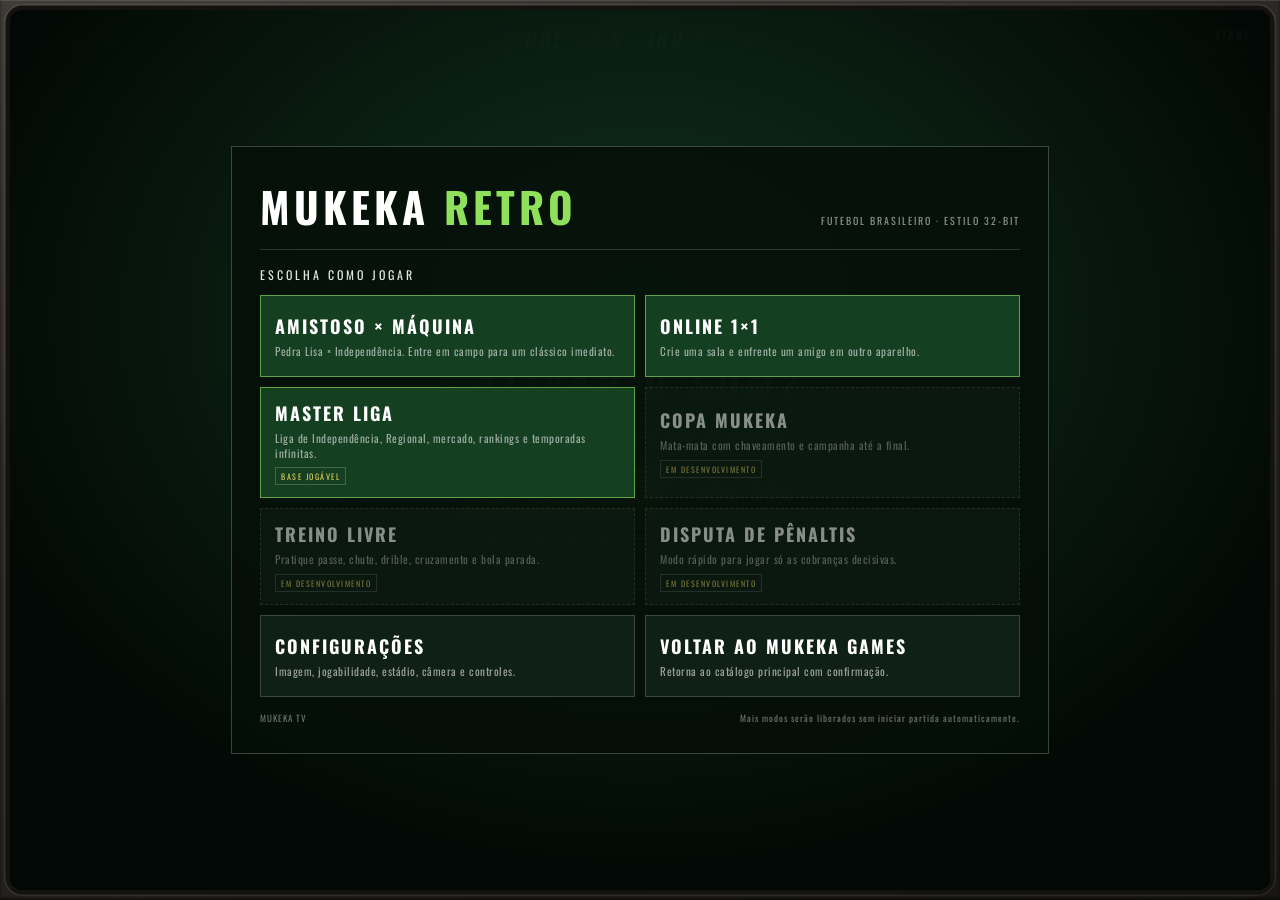
==== commit 4233cedb: "Prepara modo instalado em tela cheia" ====
--- a/mukeka-retro/index.html
+++ b/mukeka-retro/index.html
@@ -7,6 +7,7 @@
   <meta name="apple-mobile-web-app-capable" content="yes">
   <meta name="apple-mobile-web-app-status-bar-style" content="black-translucent">
   <meta name="theme-color" content="#000000">
+  <link rel="manifest" href="./manifest.webmanifest">
   <title>Mukeka Retro</title>
   <!-- Шрифт телеграфики: узкий гротеск с кириллицей — так выглядели плашки
        трансляций 90-х. Jersey 10 / Press Start 2P из первоначального плана
@@ -1867,6 +1868,7 @@
     <div class="row">Laterais, escanteios e tiros de meta são cobrados automaticamente ou pelos mesmos botões de passe/cruzamento.</div>
     <div class="row">Depois do gol há comemoração e sequência de replays; pressione um botão de ação para avançar.</div>
     <div class="row">Quando o goleiro segura a bola, chute para repor com o pé ou passe para lançar com a mão.</div>
+    <div class="row">Pênalti: esquerda/direita escolhem o canto e cima/baixo ajustam a altura. Defendendo, mova o goleiro e use um botão de ação para mergulhar.</div>
   </div>
 
   <div id="hint"></div>
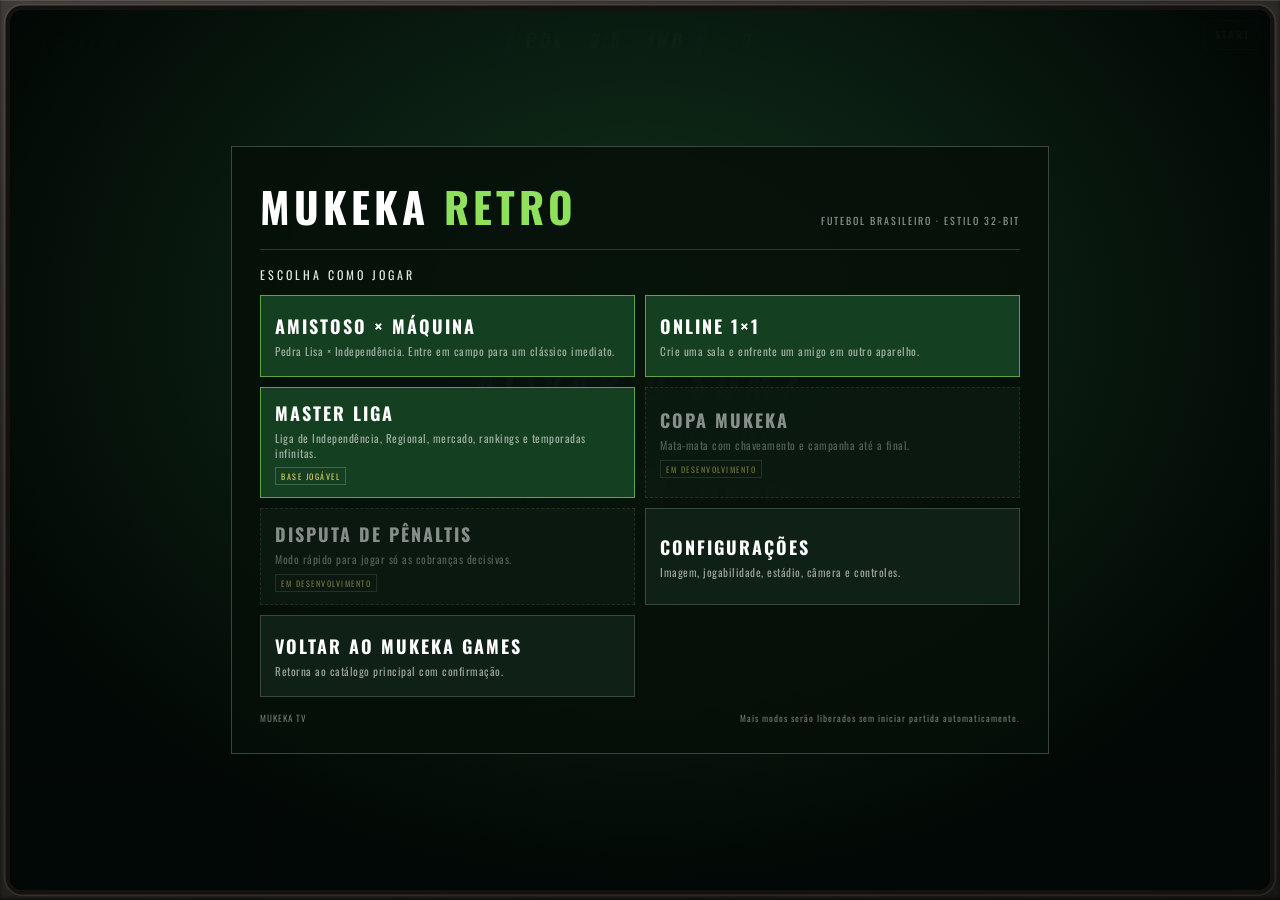
==== commit 2698daac: "Remove modo Treino Livre do menu" ====
--- a/mukeka-retro/index.html
+++ b/mukeka-retro/index.html
@@ -1914,11 +1914,6 @@
         <button class="pg-mode" type="button" disabled>
           <strong>COPA MUKEKA</strong>
           <small>Mata-mata com chaveamento e campanha até a final.</small>
-          <span class="pg-tag">EM DESENVOLVIMENTO</span>
-        </button>
-        <button class="pg-mode" type="button" disabled>
-          <strong>TREINO LIVRE</strong>
-          <small>Pratique passe, chute, drible, cruzamento e bola parada.</small>
           <span class="pg-tag">EM DESENVOLVIMENTO</span>
         </button>
         <button class="pg-mode" type="button" disabled>
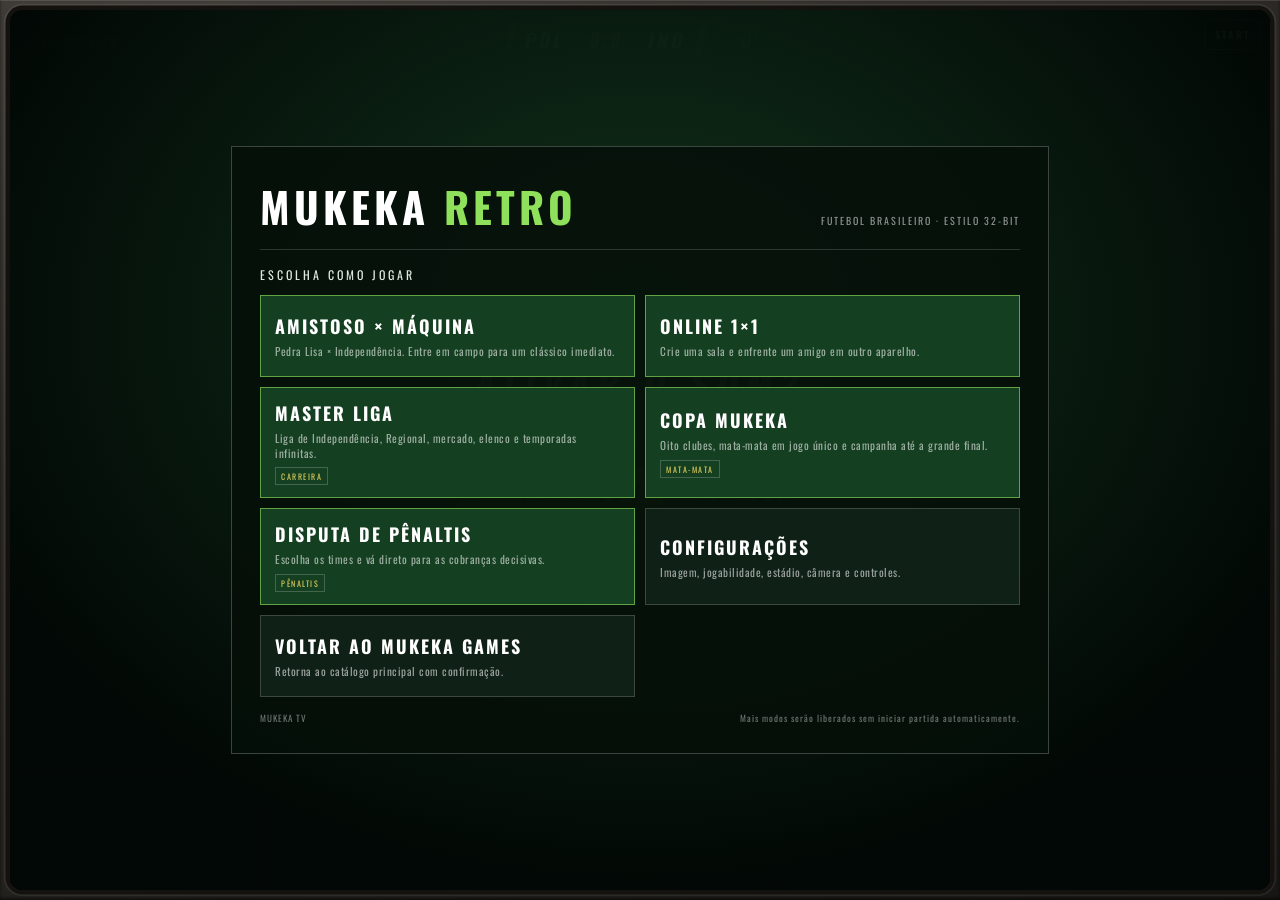
==== commit ac9b8438: "Ativa Copa Mukeka e Disputa de Penaltis no menu" ====
--- a/mukeka-retro/index.html
+++ b/mukeka-retro/index.html
@@ -1699,6 +1699,88 @@
       .ml-main { width: 100%; }
     }
 
+
+    /* ================= COPA MUKEKA ================= */
+    #mukeka-cup {
+      position: fixed; inset: 0; z-index: 45;
+      display: flex; align-items: center; justify-content: center;
+      padding: clamp(8px,2vw,24px); box-sizing: border-box;
+      background: rgba(1,8,4,.94);
+      font-family: var(--tv-font);
+    }
+    #mukeka-cup.hidden { display: none; }
+    .cup-shell {
+      width: min(980px, 98vw); max-height: 94dvh; overflow: auto;
+      color: #edf5ee;
+      background: linear-gradient(180deg,#173b24,#091a10 44%,#06120b);
+      border: 1px solid rgba(123,181,132,.78);
+      box-shadow: 0 28px 90px rgba(0,0,0,.65);
+    }
+    .cup-top {
+      display:flex; align-items:center; justify-content:space-between; gap:12px;
+      padding:18px 20px 15px;
+      border-bottom:1px solid rgba(126,178,135,.5);
+      background:linear-gradient(180deg,#1e4a2d,#153821);
+    }
+    .cup-top h2 { margin:0; font-size:clamp(22px,3vw,34px); letter-spacing:4px; }
+    .cup-top small { color:#adc0b0; letter-spacing:1.5px; }
+    .cup-top button {
+      width:48px; height:48px; color:#fff; background:#173a24;
+      border:1px solid #6b9673; font-size:26px; cursor:pointer;
+    }
+    .cup-body { padding:18px; }
+    .cup-hero, .cup-round, .cup-next, .cup-finish {
+      margin-bottom:14px; padding:17px;
+      background:linear-gradient(145deg,rgba(25,57,36,.96),rgba(10,28,17,.98));
+      border:1px solid rgba(84,134,94,.72);
+    }
+    .cup-hero h3, .cup-round h3 { margin:0 0 10px; color:#e7f46e; letter-spacing:2px; }
+    .cup-hero p { color:#bbcbbd; line-height:1.5; }
+    .cup-hero select {
+      width:100%; min-height:46px; padding:9px 11px; margin:8px 0 12px;
+      color:#fff; background:#0a1b10; border:1px solid #557b5e;
+      font:700 13px var(--tv-font);
+    }
+    .cup-notice {
+      margin-bottom:14px; padding:10px 13px;
+      color:#eff5d9; background:rgba(217,235,97,.08);
+      border-left:4px solid #dbe961;
+    }
+    .cup-game {
+      display:grid; grid-template-columns:minmax(0,1fr) auto minmax(0,1fr);
+      gap:12px; align-items:center; min-height:46px; padding:6px 10px;
+      border-bottom:1px solid rgba(255,255,255,.07);
+    }
+    .cup-game span:last-child { text-align:right; }
+    .cup-game b { color:#e7f46e; white-space:nowrap; font-size:15px; }
+    .cup-game.played { background:rgba(255,255,255,.02); }
+    .cup-next small { display:block; color:#9eb2a1; letter-spacing:1.8px; }
+    .cup-next strong {
+      display:block; margin:7px 0 13px; color:#fff;
+      font-size:clamp(19px,3vw,30px); letter-spacing:1px;
+    }
+    .cup-next > div { display:flex; gap:8px; flex-wrap:wrap; }
+    .cup-main, #cup-sim, .cup-danger {
+      min-height:44px; padding:9px 16px; cursor:pointer;
+      font:700 12px var(--tv-font); letter-spacing:1.5px;
+    }
+    .cup-main { color:#101707; background:#e7f46e; border:1px solid #f0f78d; }
+    #cup-sim { color:#edf5ee; background:#1c4129; border:1px solid #5c8966; }
+    .cup-danger {
+      color:#d8e2d9; background:#0b1b11; border:1px solid #4f6855;
+      opacity:.78;
+    }
+    .cup-finish { text-align:center; }
+    .cup-finish strong {
+      display:block; margin-bottom:14px; color:#f0d56a;
+      font-size:clamp(22px,4vw,40px); letter-spacing:2px;
+    }
+    @media (max-width:620px) {
+      .cup-body { padding:11px; }
+      .cup-game { grid-template-columns:minmax(0,1fr) auto minmax(0,1fr); gap:6px; font-size:10px; }
+      .cup-next > div button { flex:1 1 100%; }
+    }
+
 </style>
 </head>
 <body>
@@ -1908,18 +1990,18 @@
         </button>
         <button id="pg-master" class="pg-mode primary" type="button">
           <strong>MASTER LIGA</strong>
-          <small>Liga de Independência, Regional, mercado, rankings e temporadas infinitas.</small>
-          <span class="pg-tag">BASE JOGÁVEL</span>
+          <small>Liga de Independência, Regional, mercado, elenco e temporadas infinitas.</small>
+          <span class="pg-tag">CARREIRA</span>
         </button>
-        <button class="pg-mode" type="button" disabled>
+        <button id="pg-cup" class="pg-mode primary" type="button">
           <strong>COPA MUKEKA</strong>
-          <small>Mata-mata com chaveamento e campanha até a final.</small>
-          <span class="pg-tag">EM DESENVOLVIMENTO</span>
+          <small>Oito clubes, mata-mata em jogo único e campanha até a grande final.</small>
+          <span class="pg-tag">MATA-MATA</span>
         </button>
-        <button class="pg-mode" type="button" disabled>
+        <button id="pg-penalties" class="pg-mode primary" type="button">
           <strong>DISPUTA DE PÊNALTIS</strong>
-          <small>Modo rápido para jogar só as cobranças decisivas.</small>
-          <span class="pg-tag">EM DESENVOLVIMENTO</span>
+          <small>Escolha os times e vá direto para as cobranças decisivas.</small>
+          <span class="pg-tag">PÊNALTIS</span>
         </button>
         <button id="pg-settings" class="pg-mode" type="button">
           <strong>CONFIGURAÇÕES</strong>
